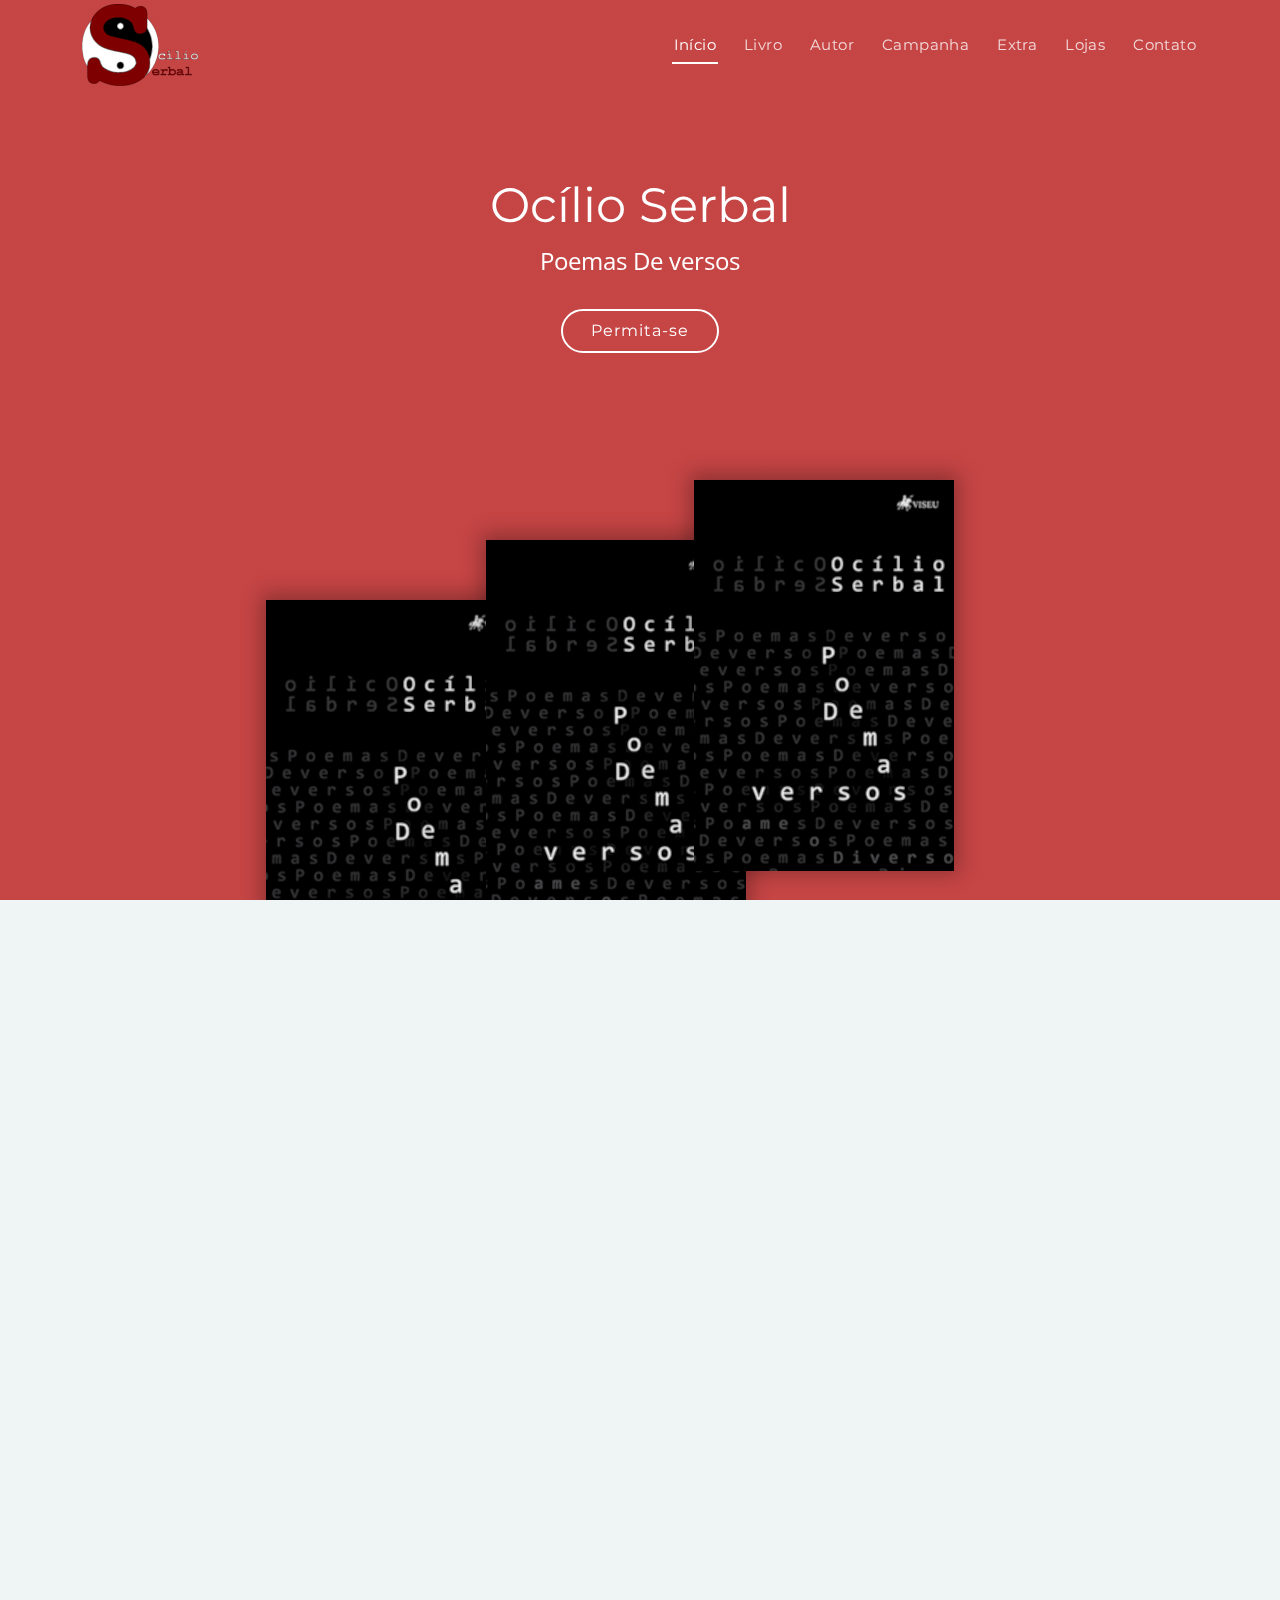
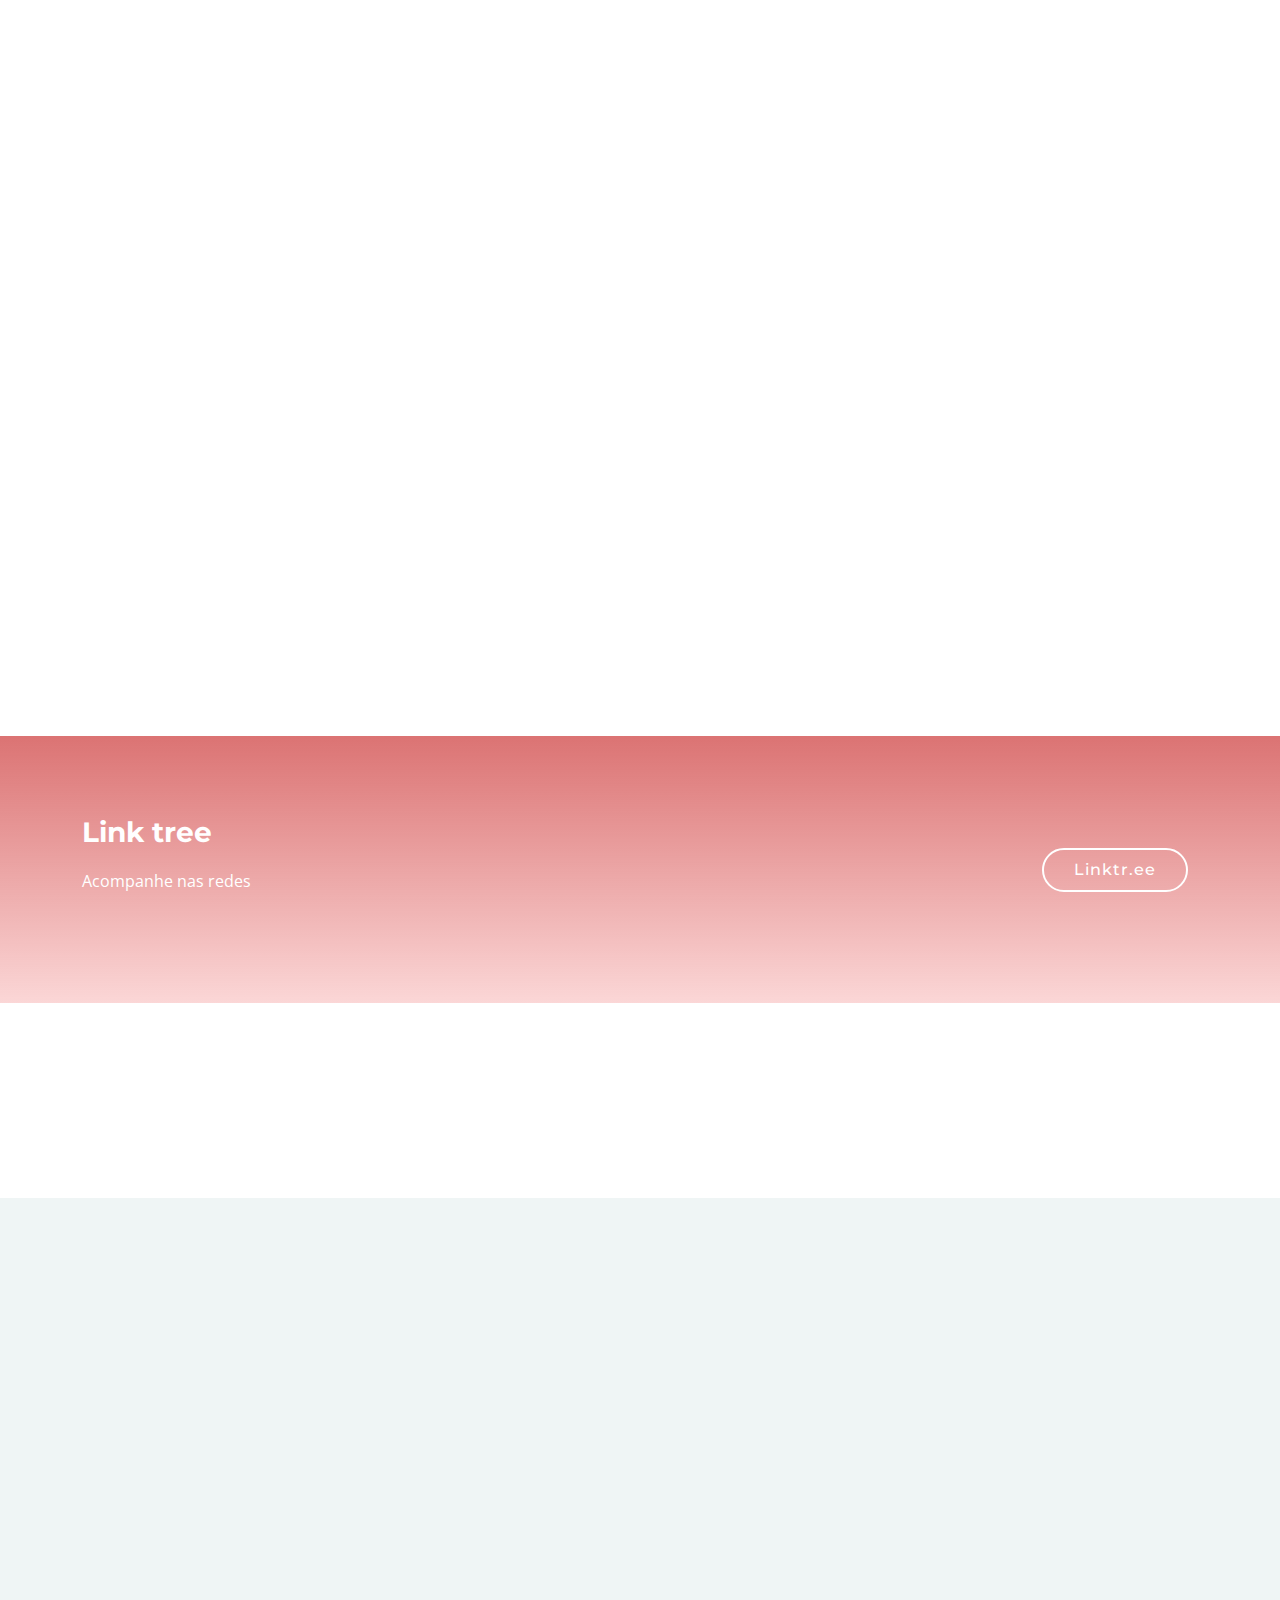
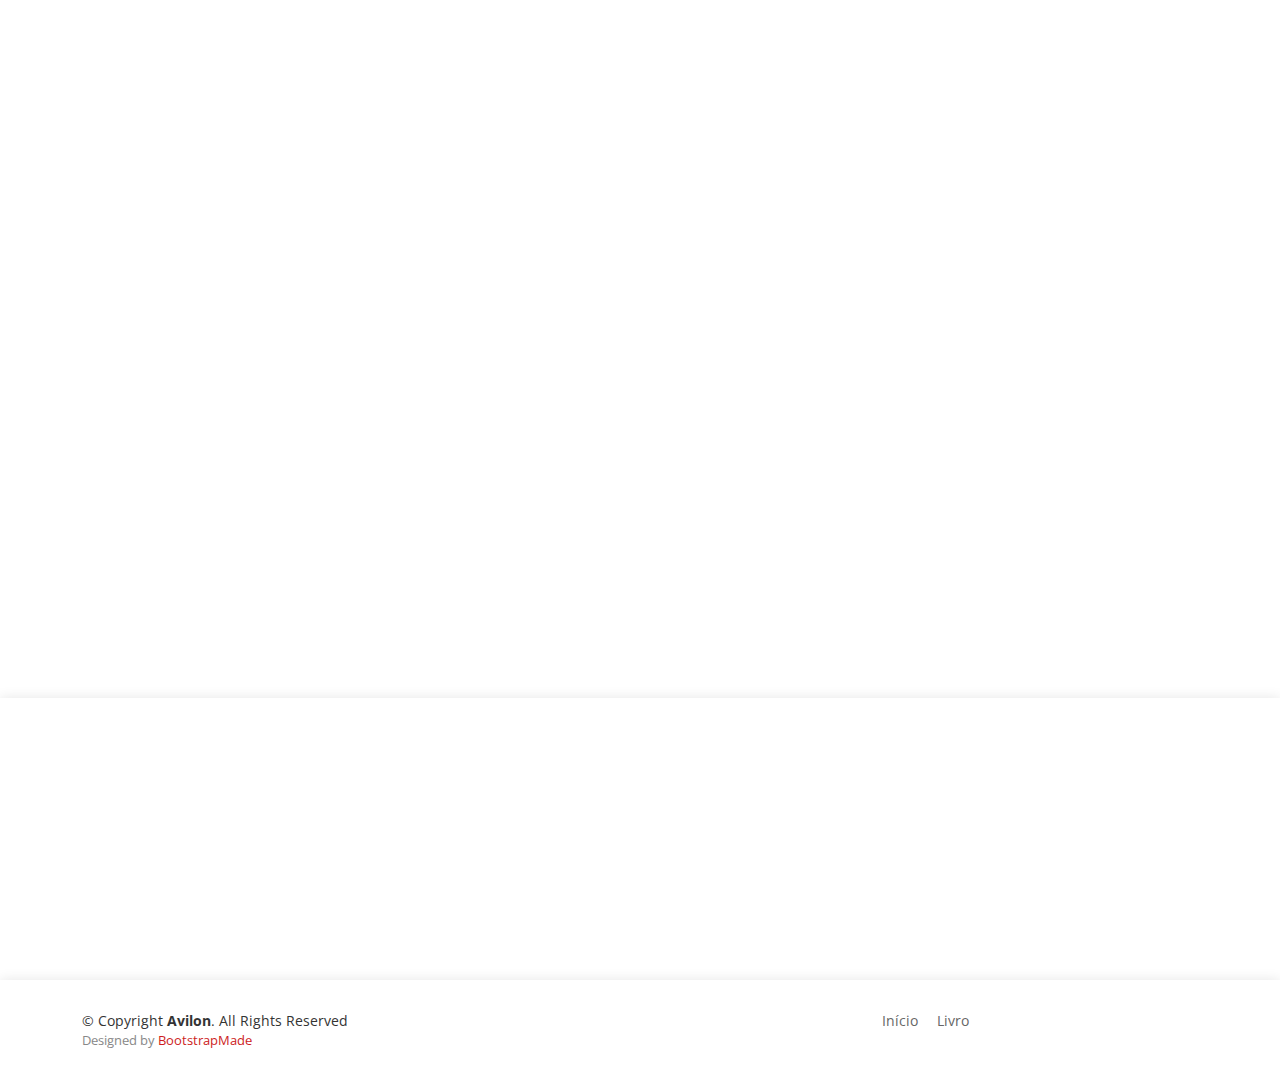
==== index.html @ 7cb8b18a "Update index.html" ====
<!DOCTYPE html>
<html lang="en">

<head>
  <meta charset="utf-8">
  <meta content="width=device-width, initial-scale=1.0" name="viewport">

  <title>Ocilio Serbal</title>
  <meta content="Poemas De versos" name="description">
  <meta content="poemas, poesia, concretismo" name="keywords">

  <!-- Favicons -->
  <link href="assets/img/favicon.png" rel="icon">
  <link href="assets/img/apple-touch-icon.png" rel="apple-touch-icon">

  <!-- Google Fonts -->
  <link href="https://fonts.googleapis.com/css?family=Montserrat:300,400,500,700|Open+Sans:300,300i,400,400i,700,700i" rel="stylesheet">

  <!-- Vendor CSS Files -->
  <link href="assets/vendor/aos/aos.css" rel="stylesheet">
  <link href="assets/vendor/bootstrap/css/bootstrap.min.css" rel="stylesheet">
  <link href="assets/vendor/bootstrap-icons/bootstrap-icons.css" rel="stylesheet">
  <link href="assets/vendor/glightbox/css/glightbox.min.css" rel="stylesheet">

  <!-- Template Main CSS File -->
  <link href="assets/css/style.css" rel="stylesheet">

  <!-- =======================================================
  * Template Name: Avilon - v4.8.1
  * Template URL: https://bootstrapmade.com/avilon-bootstrap-landing-page-template/
  * Author: BootstrapMade.com
  * License: https://bootstrapmade.com/license/
  ======================================================== -->
</head>

<body>

  <!-- ======= Header ======= -->
  <header id="header" class="fixed-top d-flex align-items-center header-transparent">
    <div class="container d-flex justify-content-between align-items-center">

      <div id="logo">
        <!-- <h1><a href="index.html">Ocilio Serbal</a></h1> -->
        <!-- Uncomment below if you prefer to use an image logo -->
        <a href="index.html"><img src="assets/img/logo.png" alt="logo"></a>
      </div>

      <nav id="navbar" class="navbar">
        <ul>
          <li><a class="nav-link scrollto active" href="#hero">Início</a></li>
          <li><a class="nav-link scrollto" href="#about">Livro</a></li>
          <li><a class="nav-link scrollto" href="#features">Autor</a></li>
          <li><a class="nav-link scrollto" href="#pricing">Campanha</a></li>
          <li><a class="nav-link scrollto" href="#team">Extra</a></li>
          <li><a class="nav-link scrollto" href="#gallery">Lojas</a></li>
          <li><a class="nav-link scrollto" href="#contact">Contato</a></li>
        </ul>
        <i class="bi bi-list mobile-nav-toggle"></i>
      </nav><!-- .navbar -->
    </div>
  </header><!-- End Header -->

  <!-- ======= Hero Section ======= -->
  <section id="hero">

    <div class="hero-text" data-aos="zoom-out">
      <h2>Ocílio Serbal</h2>
      <p>Poemas De versos</p>
      <a href="#about" class="btn-get-started scrollto">Permita-se</a>
    </div>

    <div class="product-screens">

      <div class="product-screen-1" data-aos="fade-up" data-aos-delay="400">
        <img src="assets/img/product-screen-1.png" alt="">
      </div>

      <div class="product-screen-2" data-aos="fade-up" data-aos-delay="200">
        <img src="assets/img/product-screen-2.png" alt="">
      </div>

      <div class="product-screen-3" data-aos="fade-up">
        <img src="assets/img/product-screen-3.png" alt="">
      </div>

    </div>

  </section><!-- End Hero Section -->

  <main id="main">

    <!-- ======= About Section ======= -->
    <section id="about" class="section-bg">
      <div class="container-fluid" data-aos="fade-up">
        <div class="section-header">
          <h3 class="section-title">Livro</h3>
          <span class="section-divider"></span>
          <p class="section-description">
            Lançamento:<br>
            Poemas De versos
          </p>
        </div>

        <div class="row">
          <div class="col-lg-6 about-img" data-aos="fade-right" dat-aos-delay="100">
            <img src="assets/img/about-img.jpg" alt="">
          </div>

          <div class="col-lg-6 content" data-aos="fade-left" dat-aos-delay="100">
            <h2>O rio corre. Eu? Rio...</h2>
            <h3>Poemas De versos é uma alquimia lexical na mais pura essência, com uma estrutura poética inspirada no concretismo.</h3>
            <p>
              Permita-se decifrar os 57 poemas divididos nos três eixos:
            </p>

            <ul>
              <li><i class="bi bi-check-circle"></i> Sentimentos</li>
              <li><i class="bi bi-check-circle"></i> Política</li>
              <li><i class="bi bi-check-circle"></i> Outros</li>
            </ul>
			<p>
			Compre com o autor <a href="https://api.whatsapp.com/send?phone=5551995680971" target="_blank"><img src="assets/img/wa.png" alt="WhatsApp" width="25px" height="25px"></img></a>, ou acesse as <a href="#lojas" class="btn-store scrollto">Lojas</a>
			</p>
		 </div>
        </div>

      </div>
    </section><!-- End About Section -->
	
	<!-- ======= Poems Section ======= -->
    <section id="gallery">
      <div class="container-fluid" data-aos="fade-up">
        <div class="section-header">
          <h3 class="section-title">Poemas</h3>
          <span class="section-divider"></span>
          <p class="section-description">Alguns poemas com imagens</p>
        </div>

        <div class="row g-0">

          <div class="col-lg-4 col-md-6">
            <div class="gallery-item">
              <a class="gallery-lightbox">
                <img src="assets/img/poems/escravidinha.png" alt="">
              </a>
            </div>
          </div>

          <div class="col-lg-4 col-md-6">
            <div class="gallery-item">
              <a class="gallery-lightbox">
                <img src="assets/img/poems/devir.jpg" alt="">
              </a>
            </div>
          </div>

          <div class="col-lg-4 col-md-6">
            <div class="gallery-item">
              <a class="gallery-lightbox">
                <img src="assets/img/poems/passo.jpg" alt="">
              </a>
            </div>
          </div>

          <div class="col-lg-4 col-md-6">
            <div class="gallery-item">
              <a class="gallery-lightbox">
                <img src="assets/img/poems/letrando.png" alt="">
              </a>
            </div>
          </div>

          <div class="col-lg-4 col-md-6">
            <div class="gallery-item">
              <a class="gallery-lightbox">
                <img src="assets/img/poems/alvo.jpg" alt="">
              </a>
            </div>
          </div>

          <div class="col-lg-4 col-md-6">
            <div class="gallery-item">
              <a class="gallery-lightbox">
                <img src="assets/img/poems/sagredo.png" alt="">
              </a>
            </div>
          </div>

        </div>

      </div>
    </section><!-- End Poems Section -->

    <!-- ======= Featuress Section ======= -->
    <section id="features">
      <div class="container" data-aos="fade-up">

        <div class="row">

          <div class="col-lg-8 offset-lg-4">
            <div class="section-header">
              <h3 class="section-title">Autor</h3>
              <span class="section-divider"></span>
            </div>
          </div>

          <div class="col-lg-4 col-md-5 features-img">
            <img src="assets/img/product-features.png" alt="" data-aos="fade-right">
          </div>

          <div class="col-lg-8 col-md-7 ">

            <div class="row">

              <div class="col-lg-6 col-md-6 box" data-aos="fade-up">
                <div class="icon"><i class="bi bi-briefcase"></i></div>
                <h4 class="title"><a href="">Lico</a></h4>
                <p class="description">Lico Labres optou por usar um pseudônimo quando começou a escrever: Ocílio Serbal.</p>
              </div>
              <div class="col-lg-6 col-md-6 box" data-aos="fade-up">
                <div class="icon"><i class="bi bi-card-checklist"></i></div>
                <h4 class="title"><a href="">ociL</a></h4>
                <p class="description">O pseudônimo nada mais é do que seu nome ao contrário (com um "oi" a mais :)</p>
              </div>
              <div class="col-lg-6 col-md-6 box" data-aos="fade-up" dat-aos-delay="100">
                <div class="icon"><i class="bi bi-binoculars"></i></div>
                <h4 class="title"><a href="">ociLico</a></h4>
                <p class="description">A ideia era desvincular sua vida pessoal do perfil artístico, mas né...</p>
              </div>
              <div class="col-lg-6 col-md-6 box" data-aos="fade-up" data-aos-delay="100">
                <div class="icon"><i class="bi bi-brightness-high"></i></div>
                <h4 class="title"><a href="">Ocílio</a></h4>
                <p class="description">Hoje, o autor trabalha e promove ações em diversos frontes. Se quiser saber mais, procure-o nas redes.</p>
              </div>
            </div>

          </div>

        </div>

      </div>

    </section><!-- End Featuress Section -->

    <!-- ======= Advanced Featuress Section ======= -->
    <section id="advanced-features">

      <div class="features-row section-bg" data-aos="fade-up">
        <div class="container">
          <div class="row">
            <div class="col-12">
              <img class="advanced-feature-img-right wow fadeInRight" src="assets/img/advanced-feature-1.png" alt="">
              <div>
                 <a href="https://www.instagram.com/ocilioserbal">@ocilioserbal</a> - Montagens de poemas com imagens no Instagram. Tem também alguns poemas compilados em um vídeo no <a href="https://www.youtube.com/watch?v=dt7o7jgyDfw">YouTube</a>.
              </div>
            </div>
          </div>
        </div>
      </div>

      <div class="features-row" data-aos="fade-up">
        <div class="container">
          <div class="row">
            <div class="col-12">
              <img class="advanced-feature-img-left" src="assets/img/advanced-feature-2.png" alt="">
              <div>
                <a href="https://www.instagram.com/magolicomtg">@magolicomtg</a> - Mago Lico é um instagram de mágica!
              </div>
            </div>
          </div>
        </div>
      </div>

      <div class="features-row section-bg" data-aos="fade-up">
        <div class="container">
          <div class="row">
            <div class="col-12">
              <img class="advanced-feature-img-right wow fadeInRight" src="assets/img/advanced-feature-3.png" alt="">
              <div>
				<a href="https://www.instagram.com/sanasonsbr">@sanasonsbr</a> - Sanar é curar. Sons é a música. Sanasons é a cura pela música: mensagens do reggae traduzidas. Também no <a href="https://www.youtube.com/channel/UCUVrkkGSuq870x9-BwYE87w">YouTube</a>
              </div>
            </div>
          </div>
        </div>
      </div>
    </section><!-- End Advanced Featuress Section -->

    <!-- ======= Call To Action Section ======= -->
    <section id="call-to-action">
      <div class="container">
        <div class="row">
          <div class="col-lg-9 text-center text-lg-start">
            <h3 class="cta-title">Link tree</h3>
            <p class="cta-text"> Acompanhe nas redes</p>
          </div>
          <div class="col-lg-3 cta-btn-container text-center">
            <a class="cta-btn align-middle" href="https://linktr.ee/licolabres">Linktr.ee</a>
          </div>
        </div>

      </div>
    </section><!-- End Call To Action Section -->

    <!-- ======= More Features Section ======= 
    <section id="more-features" class="section-bg">
      <div class="container" data-aos="fade-up">

        <div class="section-header">
          <h3 class="section-title">More Features</h3>
          <span class="section-divider"></span>
          <p class="section-description">Sed ut perspiciatis unde omnis iste natus error sit voluptatem accusantium doloremque</p>
        </div>

        <div class="row gy-4">

          <div class="col-lg-6">
            <div class="box">
              <div class="icon"><i class="bi bi-briefcase"></i></div>
              <h4 class="title"><a href="">Lorem Ipsum</a></h4>
              <p class="description">Voluptatum deleniti atque corrupti quos dolores et quas molestias excepturi sint occaecati cupiditate non provident etiro rabeta lingo.</p>
            </div>
          </div>

          <div class="col-lg-6">
            <div class="box">
              <div class="icon"><i class="bi bi-card-checklist"></i></div>
              <h4 class="title"><a href="">Dolor Sitema</a></h4>
              <p class="description">Minim veniam, quis nostrud exercitation ullamco laboris nisi ut aliquip ex ea commodo consequat tarad limino ata nodera clas.</p>
            </div>
          </div>

          <div class="col-lg-6">
            <div class="box">
              <div class="icon"><i class="bi bi-bar-chart"></i></div>
              <h4 class="title"><a href="">Sed ut perspiciatis</a></h4>
              <p class="description">Duis aute irure dolor in reprehenderit in voluptate velit esse cillum dolore eu fugiat nulla pariatur trinige zareta lobur trade.</p>
            </div>
          </div>

          <div class="col-lg-6">
            <div class="box">
              <div class="icon"><i class="bi bi-binoculars"></i></div>
              <h4 class="title"><a href="">Magni Dolores</a></h4>
              <p class="description">Excepteur sint occaecat cupidatat non proident, sunt in culpa qui officia deserunt mollit anim id est laborum rideta zanox satirente madera</p>
            </div>
          </div>

        </div>
      </div>
    </section>End More Features Section -->

    <!-- ======= Clients Section ======= -->
    <section id="clients">
      <div class="container" data-aos="fade-up">

        <div class="row justify-content-center">

          <div class="col-3">
            <a href="https://www.linkedin.com/in/luishenriquelabres/"><img src="assets/img/clients/client-1.png" alt=""></a>
          </div>

          <div class="col-3">
            <a href="https://github.com/ocilio-serbal"><img src="assets/img/clients/client-2.png" alt=""></a>
          </div>

          <div class="col-3">
            <a href="https://www.patreon.com/magolico"><img src="assets/img/clients/client-3.png" alt=""></a>
          </div>

          <div class="col-3">
            <a href="https://open.spotify.com/playlist/4fjSCSpQHNddwaovqnKu3K?si=90a2426cd19841d9"><img src="assets/img/clients/client-4.png" alt=""></a>
          </div>

        </div>
      </div>
    </section><!-- End Clients Section -->

    <!-- ======= Pricing Section ======= -->
    <section id="pricing" class="section-bg">
      <div class="container" data-aos="fade-up">

        <div class="section-header">
          <h3 class="section-title">Campanha</h3>
          <span class="section-divider"></span>
          <p class="section-description">Campanha de financiamento coletivo em construção.</p>
        </div>

        <!-- <div class="row">

          <div class="col-lg-4 col-md-6">
            <div class="box">
              <h3>Free</h3>
              <h4><sup>$</sup>0<span> month</span></h4>
              <ul>
                <li><i class="bi bi-check-circle"></i> Quam adipiscing vitae proin</li>
                <li><i class="bi bi-check-circle"></i> Nec feugiat nisl pretium</li>
                <li><i class="bi bi-check-circle"></i> Nulla at volutpat diam uteera</li>
                <li><i class="bi bi-check-circle"></i> Pharetra massa massa ultricies</li>
                <li><i class="bi bi-check-circle"></i> Massa ultricies mi quis hendrerit</li>
              </ul>
              <a href="#" class="get-started-btn">Get Started</a>
            </div>
          </div>

          <div class="col-lg-4 col-md-6">
            <div class="box featured">
              <h3>Business</h3>
              <h4><sup>$</sup>29<span> month</span></h4>
              <ul>
                <li><i class="bi bi-check-circle"></i> Quam adipiscing vitae proin</li>
                <li><i class="bi bi-check-circle"></i> Nec feugiat nisl pretium</li>
                <li><i class="bi bi-check-circle"></i> Nulla at volutpat diam uteera</li>
                <li><i class="bi bi-check-circle"></i> Pharetra massa massa ultricies</li>
                <li><i class="bi bi-check-circle"></i> Massa ultricies mi quis hendrerit</li>
              </ul>
              <a href="#" class="get-started-btn">Get Started</a>
            </div>
          </div>

          <div class="col-lg-4 col-md-6">
            <div class="box">
              <h3>Developer</h3>
              <h4><sup>$</sup>49<span> month</span></h4>
              <ul>
                <li><i class="bi bi-check-circle"></i> Quam adipiscing vitae proin</li>
                <li><i class="bi bi-check-circle"></i> Nec feugiat nisl pretium</li>
                <li><i class="bi bi-check-circle"></i> Nulla at volutpat diam uteera</li>
                <li><i class="bi bi-check-circle"></i> Pharetra massa massa ultricies</li>
                <li><i class="bi bi-check-circle"></i> Massa ultricies mi quis hendrerit</li>
              </ul>
              <a href="#" class="get-started-btn">Get Started</a>
            </div>
          </div>

        </div> -->
      </div>
    </section>

    <!-- ======= Frequently Asked Questions Section =======
    <section id="faq">
      <div class="container">

        <div class="section-header">
          <h3 class="section-title">Frequently Asked Questions</h3>
          <span class="section-divider"></span>
          <p class="section-description">Sed ut perspiciatis unde omnis iste natus error sit voluptatem accusantium doloremque</p>
        </div>

        <ul class="faq-list">

          <li>
            <div data-bs-toggle="collapse" class="collapsed question" href="#faq1">Non consectetur a erat nam at lectus urna duis? <i class="bi bi-chevron-down icon-show"></i><i class="bi bi-chevron-up icon-close"></i></div>
            <div id="faq1" class="collapse" data-bs-parent=".faq-list">
              <p>
                Feugiat pretium nibh ipsum consequat. Tempus iaculis urna id volutpat lacus laoreet non curabitur gravida. Venenatis lectus magna fringilla urna porttitor rhoncus dolor purus non.
              </p>
            </div>
          </li>

          <li>
            <div data-bs-toggle="collapse" href="#faq2" class="collapsed question">Feugiat scelerisque varius morbi enim nunc faucibus a pellentesque? <i class="bi bi-chevron-down icon-show"></i><i class="bi bi-chevron-up icon-close"></i></div>
            <div id="faq2" class="collapse" data-bs-parent=".faq-list">
              <p>
                Dolor sit amet consectetur adipiscing elit pellentesque habitant morbi. Id interdum velit laoreet id donec ultrices. Fringilla phasellus faucibus scelerisque eleifend donec pretium. Est pellentesque elit ullamcorper dignissim. Mauris ultrices eros in cursus turpis massa tincidunt dui.
              </p>
            </div>
          </li>

          <li>
            <div data-bs-toggle="collapse" href="#faq3" class="collapsed question">Dolor sit amet consectetur adipiscing elit pellentesque habitant morbi? <i class="bi bi-chevron-down icon-show"></i><i class="bi bi-chevron-up icon-close"></i></div>
            <div id="faq3" class="collapse" data-bs-parent=".faq-list">
              <p>
                Eleifend mi in nulla posuere sollicitudin aliquam ultrices sagittis orci. Faucibus pulvinar elementum integer enim. Sem nulla pharetra diam sit amet nisl suscipit. Rutrum tellus pellentesque eu tincidunt. Lectus urna duis convallis convallis tellus. Urna molestie at elementum eu facilisis sed odio morbi quis
              </p>
            </div>
          </li>

          <li>
            <div data-bs-toggle="collapse" href="#faq4" class="collapsed question">Ac odio tempor orci dapibus. Aliquam eleifend mi in nulla? <i class="bi bi-chevron-down icon-show"></i><i class="bi bi-chevron-up icon-close"></i></div>
            <div id="faq4" class="collapse" data-bs-parent=".faq-list">
              <p>
                Dolor sit amet consectetur adipiscing elit pellentesque habitant morbi. Id interdum velit laoreet id donec ultrices. Fringilla phasellus faucibus scelerisque eleifend donec pretium. Est pellentesque elit ullamcorper dignissim. Mauris ultrices eros in cursus turpis massa tincidunt dui.
              </p>
            </div>
          </li>

          <li>
            <div data-bs-toggle="collapse" href="#faq5" class="collapsed question">Tempus quam pellentesque nec nam aliquam sem et tortor consequat? <i class="bi bi-chevron-down icon-show"></i><i class="bi bi-chevron-up icon-close"></i></div>
            <div id="faq5" class="collapse" data-bs-parent=".faq-list">
              <p>
                Molestie a iaculis at erat pellentesque adipiscing commodo. Dignissim suspendisse in est ante in. Nunc vel risus commodo viverra maecenas accumsan. Sit amet nisl suscipit adipiscing bibendum est. Purus gravida quis blandit turpis cursus in
              </p>
            </div>
          </li>

          <li>
            <div data-bs-toggle="collapse" href="#faq6" class="collapsed question">Tortor vitae purus faucibus ornare. Varius vel pharetra vel turpis nunc eget lorem dolor? <i class="bi bi-chevron-down icon-show"></i><i class="bi bi-chevron-up icon-close"></i></div>
            <div id="faq6" class="collapse" data-bs-parent=".faq-list">
              <p>
                Laoreet sit amet cursus sit amet dictum sit amet justo. Mauris vitae ultricies leo integer malesuada nunc vel. Tincidunt eget nullam non nisi est sit amet. Turpis nunc eget lorem dolor sed. Ut venenatis tellus in metus vulputate eu scelerisque. Pellentesque diam volutpat commodo sed egestas egestas fringilla phasellus faucibus. Nibh tellus molestie nunc non blandit massa enim nec.
              </p>
            </div>
          </li>

        </ul>

      </div>
    </section>End Frequently Asked Questions Section -->

    <!-- ======= Team Section ======= -->
    <section id="team" class="section-bg">
	  <div class="row section-bg" data-aos="fade-up">
        <div class="container">
          <div class="row">
            <div class="col-9">
              <div class="flexbox-container div-vid">
				<iframe width="560" height="315" src="https://www.youtube.com/embed/dt7o7jgyDfw" title="YouTube video player" frameborder="0" allow="accelerometer; autoplay; clipboard-write; encrypted-media; gyroscope; picture-in-picture" allowfullscreen></iframe>
			<div class="col-3">
				<p>Um poema multimídia.</p>
			    </div>
				</div>
			  </div>
			 </div>
            </div>
          </div>
		  
      <div class="row section-bg" data-aos="fade-up">
        <div class="container">
          <div class="row">
            <div class="col-9">
              <div class="flexbox-container div-vid">
				<iframe width="560" height="315" src="https://www.youtube.com/embed/MxlsHHqSb9g" title="YouTube video player" frameborder="0" allow="accelerometer; autoplay; clipboard-write; encrypted-media; gyroscope; picture-in-picture" allowfullscreen></iframe>
			<div class="col-3">
				<p>Entrevista sobre tradução de jogos no canal AmandaON.</p>
			    </div>
				</div>
			  </div>
			 </div>
            </div>
          </div>  
	  
	  <div class="row section-bg" data-aos="fade-up">
        <div class="container">
          <div class="row">
            <div class="col-9">
              <div class="flexbox-container div-vid">
                 <iframe width="560" height="315" src="https://www.youtube.com/embed/Blk-NT5ufQE" title="YouTube video player" frameborder="0" allow="accelerometer; autoplay; clipboard-write; encrypted-media; gyroscope; picture-in-picture" allowfullscreen></iframe>
			<div class="col-3">
				 <p>Conversa sobre Dread Talk no programa Altas Vibrações do canal União Reggae Gaúcho.</p>
				 </div>
				 </div>
			  </div>
            </div>
          </div>

	  
	  <div class="row section-bg" data-aos="fade-up">
        <div class="container">
          <div class="row">
             <div class="col-12 div-extra">
                 <p>Que tal ler uma <a href="assets/docs/cronica.pdf" target="_blank" rel="noopener noreferrer">crônica</a> do autor?</p>
              </div>
            </div>
          </div>
        </div>
	  
	  <div class="row section-bg" data-aos="fade-up">
        <div class="container">
          <div class="row">
            <div class="col-12 div-extra">
              <div>
                 <p>Ou um artigo sobre tradução cultural: <a href="assets/docs/farofa.pdf" target="_blank" rel="noopener noreferrer">Farofa Idiomática e o Desafio da Tradução</a>.</p>
              </div>
            </div>
          </div>
        </div>
      </div>
	  
	  <div class="row section-bg" data-aos="fade-up">
        <div class="container">
          <div class="row">
            <div class="col-12 div-extra">
              <div>
                 <p>Aqui tem um registro da <a href="assets/docs/P9260339.AVI" target="_blank" rel="noopener noreferrer">primeira apresentação</a> dele em congresso, em 2013, na UFSC.</p>
              </div>
            </div>
          </div>
        </div>
      </div>	  
	  
	  <div class="row section-bg" data-aos="fade-up">
        <div class="container">
          <div class="row">
            <div class="col-12 div-extra">
              <div>
                 <p>A discussão passou pela USP: <a href="assets/docs/neologismo.pdf" target="_blank" rel="noopener noreferrer">Traduzindo neologismos ideológicos</a>.</p>
              </div>
            </div>
          </div>
        </div>
      </div>	  
	  
	  <div class="row section-bg" data-aos="fade-up">
        <div class="container">
          <div class="row">
            <div class="col-12 div-extra">
              <div>
                 <p>E seguiu pela UEPG: <a href="assets/docs/rastafari.pdf" target="_blank" rel="noopener noreferrer">Resistência linguística no rastafári</a>.</p>
              </div>
            </div>
          </div>
        </div>
      </div>	  
	  
    </section><!-- End Team Section -->

    <!-- ======= Lojas Section ======= -->
    <section id="lojas">
      <div class="container-fluid" data-aos="fade-up">
        <div class="section-header">
          <h3 class="section-title">Lojas</h3>
          <span class="section-divider"></span>
          <p class="section-description" style="font-size:36px;">Escolha por onde comprar</p>
		</div>

        <div class="row g-0">

          <div class="col-lg-4 col-md-6">
            <div class="gallery-item">
              <a target="_blank" rel="noopener noreferrer" href="https://www.amazon.com.br/s?k=9786525430072&i=digital-text" class="gallery-lightbox">
                <img src="assets/img/gallery/gallery-1.jpg" alt="">
              </a>
            </div>
          </div>

          <div class="col-lg-4 col-md-6">
            <div class="gallery-item">
              <a target="_blank" rel="noopener noreferrer" href="https://www.americanas.com.br/produto/6566386029" class="gallery-lightbox">
                <img src="assets/img/gallery/gallery-2.jpg" alt="">
              </a>
            </div>
          </div>

          <div class="col-lg-4 col-md-6">
            <div class="gallery-item">
              <a target="_blank" rel="noopener noreferrer" href="https://www.magazineluiza.com.br/poemas-de-versos/p/jk23cbdh2e/li/otli/" class="gallery-lightbox">
                <img src="assets/img/gallery/gallery-3.jpg" alt="">
              </a>
            </div>
          </div>

          <div class="col-lg-4 col-md-6">
            <div class="gallery-item">
              <a target="_blank" rel="noopener noreferrer" href="https://www.shoptime.com.br/produto/6566386029" class="gallery-lightbox">
                <img src="assets/img/gallery/gallery-4.jpg" alt="">
              </a>
            </div>
          </div>

          <div class="col-lg-4 col-md-6">
            <div class="gallery-item">
              <a target="_blank" rel="noopener noreferrer" href="https://www.submarino.com.br/produto/6566386029" class="gallery-lightbox">
                <img src="assets/img/gallery/gallery-5.jpg" alt="">
              </a>
            </div>
          </div>

          <div class="col-lg-4 col-md-6">
            <div class="gallery-item">
              <a target="_blank" rel="noopener noreferrer" href="https://www.editoraviseu.com.br/poemas-de-versos-prod.html" class="gallery-lightbox">
                <img src="assets/img/gallery/gallery-6.jpg" alt="">
              </a>
            </div>
          </div>

        </div>

      </div>
    </section><!-- End Gallery Section -->

    <!-- ======= Contact Section ======= -->
    <section id="contact">
      <div class="container" data-aos="fade-up">
        <div class="row">

          <div class="col-lg-4 col-md-4">
            <div class="contact-about">
              <h3>Oi, Lico</h3>
              <p>Fique à vontade para entrar em contato.</p>
              <div class="social-links">
                <a href="https://www.facebook.com/lico.labres/" class="facebook"><i class="bi bi-facebook"></i></a>
                <a href="https://www.instagram.com/ocilioserbal/" class="instagram"><i class="bi bi-instagram"></i></a>
                <a href="https://www.instagram.com/magolicomtg/" class="instagram"><i class="bi bi-instagram"></i></a>
                <a href="https://www.linkedin.com/in/luishenriquelabres/" class="linkedin"><i class="bi bi-linkedin"></i></a>
              </div>
            </div>
          </div>

          <div class="col-lg-3 col-md-4">
            <div class="info">

              <div>
                <i class="bi bi-envelope"></i>
                <p>ocilioserbal@gmail.com</p>
				<a href="https://api.whatsapp.com/send?phone=5551995680971" target="_blank"><img src="assets/img/wa.png" alt="WhatsApp" width="25px" height="25px"></img></a>
				<p>WhatsApp</p>
              </div>

            </div>
          </div>

        </div>

      </div>
    </section><!-- End Contact Section -->

  </main><!-- End #main -->

  <!-- ======= Footer ======= -->
  <footer id="footer">
    <div class="container">
      <div class="row">
        <div class="col-lg-6 text-lg-start text-center">
          <div class="copyright">
            &copy; Copyright <strong>Avilon</strong>. All Rights Reserved
          </div>
          <div class="credits">
            <!--
            All the links in the footer should remain intact.
            You can delete the links only if you purchased the pro version.
            Licensing information: https://bootstrapmade.com/license/
            Purchase the pro version with working PHP/AJAX contact form: https://bootstrapmade.com/buy/?theme=Avilon
          -->
            Designed by <a href="https://bootstrapmade.com/">BootstrapMade</a>
          </div>
        </div>
        <div class="col-lg-6">
          <nav class="footer-links text-lg-right text-center pt-2 pt-lg-0">
            <a href="#hero" class="scrollto">Início</a>
            <a href="#about" class="scrollto">Livro</a>
          </nav>
        </div>
      </div>
    </div>
  </footer><!-- End  Footer -->

  <a href="#" class="back-to-top d-flex align-items-center justify-content-center"><i class="bi bi-chevron-up"></i></a>

  <!-- Vendor JS Files -->
  <script src="assets/vendor/aos/aos.js"></script>
  <script src="assets/vendor/bootstrap/js/bootstrap.bundle.min.js"></script>
  <script src="assets/vendor/glightbox/js/glightbox.min.js"></script>
  <script src="assets/vendor/php-email-form/validate.js"></script>

  <!-- Template Main JS File -->
  <script src="assets/js/main.js"></script>

</body>

</html>
---- assets/css/style.css ----
/**
* Template Name: Avilon - v4.8.1
* Template URL: https://bootstrapmade.com/avilon-bootstrap-landing-page-template/
* Author: BootstrapMade.com
* License: https://bootstrapmade.com/license/
*/

/*--------------------------------------------------------------
# General
--------------------------------------------------------------*/
body {
  background: #fff;
  color: #666666;
  font-family: "Open Sans", sans-serif;
  overflow-x: hidden;
}

a {
  color: #cd1d1d;
  text-decoration: none;
  transition: 0.5s;
}

a:hover,
a:active,
a:focus {
  color: #cd1d1d;
  outline: none;
  text-decoration: none;
}

p {
  padding: 0;
  margin: 0 0 30px 0;
}

h1,
h2,
h3,
h4,
h5,
h6 {
  font-family: "Montserrat", sans-serif;
  font-weight: 400;
  margin: 0 0 20px 0;
  padding: 0;
}

/*--------------------------------------------------------------
# Back to top button
--------------------------------------------------------------*/
.back-to-top {
  position: fixed;
  background: linear-gradient(45deg, #e40a0a, #cd1d1d);
  color: #fff;
  border-radius: 4px 4px 0 0;
  right: 15px;
  bottom: 0;
  transition: none;
  visibility: hidden;
  opacity: 0;
  width: 64px;
  height: 34px;
}

.back-to-top i {
  line-height: 0;
  font-size: 20px;
}

.back-to-top:focus {
  background: linear-gradient(45deg, #e40a0a, #cd1d1d);
  color: #fff;
  outline: none;
}

.back-to-top:hover {
  background: #e36161;
  color: #fff;
}

.back-to-top.active {
  visibility: visible;
  opacity: 1;
}

/*--------------------------------------------------------------
# Header
--------------------------------------------------------------*/
#header {
  height: 90px;
  transition: all 0.5s;
  z-index: 997;
  background: linear-gradient(45deg, #e11313, #e84141);
}

#header.header-transparent {
  background: transparent;
}

#header.header-scrolled {
  background: linear-gradient(45deg, #e11313, #e84141);
  height: 70px;
  transition: all 0.5s;
}

#header #logo h1 {
  font-size: 36px;
  padding: 0;
  margin: 0;
  display: inline-block;
  font-family: "Montserrat", sans-serif;
  font-weight: 300;
  letter-spacing: 3px;
  text-transform: uppercase;
}

#header #logo h1 a,
#header #logo h1 a:hover {
  color: #fff;
}

@media (max-width: 768px) {
  #header #logo h1 {
    font-size: 28px;
  }

  #header #logo img {
    max-height: 40px;
  }
}

/*--------------------------------------------------------------
# Navigation Menu
--------------------------------------------------------------*/
/**
* Desktop Navigation 
*/
.navbar {
  padding: 0;
}

.navbar ul {
  margin: 0;
  padding: 0;
  display: flex;
  list-style: none;
  align-items: center;
}

.navbar li {
  position: relative;
}

.navbar>ul>li {
  white-space: nowrap;
  padding: 10px 0 10px 24px;
}

.navbar a,
.navbar a:focus {
  display: flex;
  align-items: center;
  justify-content: space-between;
  font-family: "Montserrat", sans-serif;
  color: rgba(255, 255, 255, 0.8);
  font-size: 15px;
  padding: 0 2px;
  white-space: nowrap;
  transition: 0.3s;
  letter-spacing: 0.4px;
  position: relative;
}

.navbar a i,
.navbar a:focus i {
  font-size: 12px;
  line-height: 0;
  margin-left: 5px;
}

.navbar>ul>li>a:before {
  content: "";
  position: absolute;
  width: 100%;
  height: 2px;
  bottom: -8px;
  left: 0;
  background-color: #fff;
  visibility: hidden;
  transform: scaleX(0);
  transition: all 0.3s ease-in-out 0s;
}

.navbar a:hover:before,
.navbar li:hover>a:before,
.navbar .active:before {
  visibility: visible;
  transform: scaleX(1);
}

.navbar a:hover,
.navbar .active,
.navbar .active:focus,
.navbar li:hover>a {
  color: #fff;
}

.navbar .dropdown ul {
  display: block;
  position: absolute;
  left: 24px;
  top: calc(100% + 30px);
  margin: 0;
  padding: 10px 0;
  z-index: 99;
  opacity: 0;
  visibility: hidden;
  background: #fff;
  box-shadow: 0px 0px 30px rgba(127, 137, 161, 0.25);
  transition: 0.3s;
}

.navbar .dropdown ul li {
  min-width: 200px;
}

.navbar .dropdown ul a {
  padding: 10px 20px;
  font-size: 14px;
  text-transform: none;
  color: #333333;
}

.navbar .dropdown ul a i {
  font-size: 12px;
}

.navbar .dropdown ul a:hover,
.navbar .dropdown ul .active:hover,
.navbar .dropdown ul li:hover>a {
  color: #1dc8cd;
}

.navbar .dropdown:hover>ul {
  opacity: 1;
  top: 100%;
  visibility: visible;
}

.navbar .dropdown .dropdown ul {
  top: 0;
  left: calc(100% - 30px);
  visibility: hidden;
}

.navbar .dropdown .dropdown:hover>ul {
  opacity: 1;
  top: 0;
  left: 100%;
  visibility: visible;
}

@media (max-width: 1366px) {
  .navbar .dropdown .dropdown ul {
    left: -90%;
  }

  .navbar .dropdown .dropdown:hover>ul {
    left: -100%;
  }
}

/**
* Mobile Navigation 
*/
.mobile-nav-toggle {
  color: #fff;
  font-size: 28px;
  cursor: pointer;
  display: none;
  line-height: 0;
  transition: 0.5s;
}

@media (max-width: 991px) {
  .mobile-nav-toggle {
    display: block;
  }

  .navbar ul {
    display: none;
  }
}

.navbar-mobile {
  position: fixed;
  overflow: hidden;
  top: 0;
  right: 0;
  left: 0;
  bottom: 0;
  background: rgba(26, 26, 26, 0.9);
  transition: 0.3s;
  z-index: 999;
}

.navbar-mobile .mobile-nav-toggle {
  position: absolute;
  top: 15px;
  right: 15px;
}

.navbar-mobile ul {
  display: block;
  position: absolute;
  top: 55px;
  right: 15px;
  bottom: 15px;
  left: 15px;
  padding: 10px 0;
  background-color: #fff;
  overflow-y: auto;
  transition: 0.3s;
}

.navbar-mobile>ul>li {
  padding: 0;
}

.navbar-mobile a:hover:before,
.navbar-mobile li:hover>a:before,
.navbar-mobile .active:before {
  visibility: hidden;
}

.navbar-mobile a,
.navbar-mobile a:focus {
  padding: 10px 20px;
  font-size: 15px;
  color: #333333;
}

.navbar-mobile a:hover,
.navbar-mobile .active,
.navbar-mobile li:hover>a {
  color: #e36161;
}

.navbar-mobile .getstarted,
.navbar-mobile .getstarted:focus {
  margin: 15px;
}

.navbar-mobile .dropdown ul {
  position: static;
  display: none;
  margin: 10px 20px;
  padding: 10px 0;
  z-index: 99;
  opacity: 1;
  visibility: visible;
  background: #fff;
  box-shadow: 0px 0px 30px rgba(127, 137, 161, 0.25);
}

.navbar-mobile .dropdown ul li {
  min-width: 200px;
}

.navbar-mobile .dropdown ul a {
  padding: 10px 20px;
}

.navbar-mobile .dropdown ul a i {
  font-size: 12px;
}

.navbar-mobile .dropdown ul a:hover,
.navbar-mobile .dropdown ul .active:hover,
.navbar-mobile .dropdown ul li:hover>a {
  color: #e36161;
}

.navbar-mobile .dropdown>.dropdown-active {
  display: block;
}

/*--------------------------------------------------------------
# Hero Section
--------------------------------------------------------------*/
#hero {
  width: 100%;
  height: 100vh;
  background: linear-gradient(45deg, rgba(183, 22, 22, 0.8), rgba(183, 22, 22, 0.8)), url("../img/hero-bg.jpg") center top no-repeat;
  background-size: cover;
  position: relative;
}

@media (min-width: 1025px) {
  #hero {
    background-attachment: fixed;
  }
}

@media (max-height: 640px) {
  #hero {
    height: 120vh;
  }
}

#hero .hero-text {
  position: absolute;
  left: 0;
  top: 60px;
  right: 0;
  height: calc(50% - 60px);
  display: flex;
  align-items: center;
  justify-content: center;
  text-align: center;
  flex-direction: column;
}

#hero h2 {
  margin: 30px 0 10px 0;
  padding: 0 15px;
  font-size: 48px;
  font-weight: 400;
  line-height: 56px;
  color: #fff;
}

@media (max-width: 768px) {
  #hero h2 {
    font-size: 28px;
    line-height: 36px;
  }
}

#hero p {
  color: #fff;
  margin-bottom: 20px;
  padding: 0 15px;
  font-size: 24px;
}

@media (max-width: 768px) {
  #hero p {
    font-size: 18px;
    line-height: 24px;
    margin-bottom: 20px;
  }
}

#hero .btn-get-started {
  font-family: "Montserrat", sans-serif;
  font-weight: 400;
  font-size: 16px;
  letter-spacing: 1px;
  display: inline-block;
  padding: 8px 28px;
  border-radius: 50px;
  transition: 0.5s;
  margin: 10px;
  border: 2px solid #fff;
  color: #fff;
}

#hero .btn-get-started:hover {
  color: #1dc8cd;
  background: #fff;
}

#hero .product-screens {
  position: absolute;
  left: 0;
  right: 0;
  bottom: 0;
  overflow: hidden;
  text-align: center;
  width: 100%;
  height: 50%;
}

#hero .product-screens img {
  box-shadow: 0px -2px 19px 4px rgba(0, 0, 0, 0.29);
}

#hero .product-screens .product-screen-1 {
  position: absolute;
  z-index: 30;
  left: calc(50% + 54px);
  bottom: 0;
  top: 30px;
}

#hero .product-screens .product-screen-2 {
  position: absolute;
  z-index: 20;
  left: calc(50% - 154px);
  bottom: 0;
  top: 90px;
}

#hero .product-screens .product-screen-3 {
  position: absolute;
  z-index: 10;
  left: calc(50% - 374px);
  bottom: 0;
  top: 150px;
}

@media (max-width: 767px) {
  #hero .product-screens .product-screen-1 {
    position: static;
    padding-top: 30px;
  }

  #hero .product-screens .product-screen-2,
  #hero .product-screens .product-screen-3 {
    display: none;
  }
}

/*--------------------------------------------------------------
# Sections
--------------------------------------------------------------*/
section {
  overflow: hidden;
}

/* Sections Header
--------------------------------*/
.section-header .section-title {
  font-size: 32px;
  color: #111;
  text-align: center;
  font-weight: 400;
}

.section-header .section-description {
  text-align: center;
  padding-bottom: 40px;
  color: #777;
  font-style: italic;
}

.section-header .section-divider {
  display: block;
  width: 60px;
  height: 3px;
  background: #1dc8cd;
  background: linear-gradient(0deg, #1dc8cd 0%, #55fabe 100%);
  margin: 0 auto;
  margin-bottom: 20px;
}

/* Section with background
--------------------------------*/
.section-bg {
  background: #eff5f5;
}

/*--------------------------------------------------------------
# Breadcrumbs
--------------------------------------------------------------*/
.breadcrumbs {
  padding: 20px 0;
  min-height: 40px;
  margin-top: 92px;
}

@media (max-width: 992px) {
  .breadcrumbs {
    margin-top: 68px;
  }
}

.breadcrumbs h2 {
  font-size: 24px;
  font-weight: 300;
  margin: 0;
}

@media (max-width: 992px) {
  .breadcrumbs h2 {
    margin: 0 0 10px 0;
  }
}

.breadcrumbs ol {
  display: flex;
  flex-wrap: wrap;
  list-style: none;
  padding: 0;
  margin: 0;
  font-size: 14px;
}

.breadcrumbs ol li+li {
  padding-left: 10px;
}

.breadcrumbs ol li+li::before {
  display: inline-block;
  padding-right: 10px;
  color: #6c757d;
  content: "/";
}

@media (max-width: 768px) {
  .breadcrumbs .d-flex {
    display: block !important;
  }

  .breadcrumbs ol {
    display: block;
  }

  .breadcrumbs ol li {
    display: inline-block;
  }
}

/* About Us Section
--------------------------------*/
#about {
  padding: 60px 0;
  overflow: hidden;
}

#about .about-img {
  height: 510px;
  overflow: hidden;
}

#about .about-img img {
  margin-left: 15px;
  max-width: 100%;
}

@media (max-width: 768px) {
  #about .about-img {
    height: auto;
  }

  #about .about-img img {
    padding-left: 30px;
    padding-bottom: 30px;
  }
}

#about .content .h2 {
  color: #333;
  font-weight: 300;
  font-size: 24px;
}

#about .content h3 {
  color: #777;
  font-weight: 300;
  font-size: 18px;
  line-height: 26px;
  font-style: italic;
}

#about .content p {
  line-height: 26px;
}

#about .content p:last-child {
  margin-bottom: 0;
}

#about .content i {
  font-size: 20px;
  padding-right: 4px;
  color: #1dc8cd;
}

#about .content ul {
  list-style: none;
  padding: 0;
}

#about .content ul li {
  padding-bottom: 10px;
}

@media (min-width: 769px) {
  #about .btn-store-container {
    display: flex;
    align-items: center;
    justify-content: flex-end;
	background: #1dc8cd;
  }
}

#about .btn-store {
  font-family: "Montserrat", sans-serif;
  font-weight: 500;
  font-size: 16px;
  letter-spacing: 1px;
  display: inline-block;
  padding: 8px 30px;
  border-radius: 25px;
  transition: background 0.5s;
  margin: 10px;
  border: 2px solid #1dc8cd;
  color: #1dc8cd;
}

#about .btn-store:hover {
  background: #e11313;
  border: 2px solid #e11313;
}
	

/* Product Featuress Section
--------------------------------*/
#features {
  background: #fff;
  padding: 60px 0 0 0;
  overflow: hidden;
}

#features .features-img {
  text-align: center;
  padding-top: 20px;
}

@media (min-width: 769px) {
  #features .features-img {
    padding-top: 120px;
    margin-top: -200px;
  }
}

#features .features-img img {
  max-width: 100%;
}

#features .box {
  margin-bottom: 15px;
  text-align: center;
}

#features .icon {
  margin-bottom: 10px;
}

#features .icon i {
  color: #666666;
  font-size: 40px;
  transition: 0.5s;
}

#features .icon i:before {
  background: #1dc8cd;
  background: linear-gradient(45deg, #1dc8cd 0%, #55fabe 100%);
  background-clip: border-box;
  -webkit-background-clip: text;
  -webkit-text-fill-color: transparent;
}

#features .title {
  font-weight: 300;
  margin-bottom: 15px;
  font-size: 22px;
}

#features .title a {
  color: #111;
}

#features .description {
  font-size: 14px;
  line-height: 24px;
  margin-bottom: 10px;
}

#features .section-description {
  padding-bottom: 10px;
}

/* Product Advanced Featuress Section
--------------------------------*/
#advanced-features {
  overflow: hidden;
}

#advanced-features .features-row {
  padding: 60px 0 30px 0;
}

#advanced-features h2 {
  font-size: 26px;
  font-weight: 700;
  color: #000;
}

#advanced-features h3 {
  font-size: 16px;
  line-height: 24px;
  font-weight: 400;
  font-style: italic;
  color: #999;
}

#advanced-features p {
  line-height: 24px;
  color: #777;
  margin-bottom: 30px;
}

#advanced-features i {
  color: #666666;
  font-size: 64px;
  transition: 0.5s;
  float: left;
  padding: 0 15px 0px 0;
  line-height: 1;
}

#advanced-features i:before {
  background: #1dc8cd;
  background: linear-gradient(45deg, #1dc8cd 0%, #55fabe 100%);
  background-clip: border-box;
  -webkit-background-clip: text;
  -webkit-text-fill-color: transparent;
}

#advanced-features .advanced-feature-img-right {
  max-width: 100%;
  float: right;
  padding: 0 0 30px 30px;
}

#advanced-features .advanced-feature-img-left {
  max-width: 100%;
  float: left;
  padding: 0 30px 30px 0;
}

@media (max-width: 768px) {

  #advanced-features .advanced-feature-img-right,
  #advanced-features .advanced-feature-img-left {
    max-width: 50%;
  }
}

@media (max-width: 767px) {

  #advanced-features .advanced-feature-img-right,
  #advanced-features .advanced-feature-img-left {
    max-width: 100%;
    float: none;
    padding: 0 0 30px 0;
  }
}

/* Call To Action Section
--------------------------------*/
#call-to-action {
  overflow: hidden;
  background: linear-gradient(rgba(200, 40, 40, 0.65), rgba(235, 53, 53, 0.2)), url(../img/call-to-action-bg.jpg) fixed center center;
  background-size: cover;
  padding: 80px 0;
}

#call-to-action .cta-title {
  color: #fff;
  font-size: 28px;
  font-weight: 700;
}

#call-to-action .cta-text {
  color: #fff;
}

@media (min-width: 769px) {
  #call-to-action .cta-btn-container {
    display: flex;
    align-items: center;
    justify-content: flex-end;
  }
}

#call-to-action .cta-btn {
  font-family: "Montserrat", sans-serif;
  font-weight: 500;
  font-size: 16px;
  letter-spacing: 1px;
  display: inline-block;
  padding: 8px 30px;
  border-radius: 25px;
  transition: background 0.5s;
  margin: 10px;
  border: 2px solid #fff;
  color: #fff;
}

#call-to-action .cta-btn:hover {
  background: #1dc8cd;
  border: 2px solid #1dc8cd;
}

/* More Features Section
--------------------------------*/
#more-features {
  padding: 60px 0 60px 0;
  overflow: hidden;
}

#more-features .box {
  padding: 40px;
  margin-bottom: 30px;
  box-shadow: 0px 0px 30px rgba(73, 78, 92, 0.15);
  background: #fff;
  transition: 0.4s;
  height: 100%;
}

#more-features .icon {
  float: left;
}

#more-features .icon i {
  color: #666666;
  font-size: 80px;
  transition: 0.5s;
  line-height: 0;
}

#more-features .icon i:before {
  background: #1dc8cd;
  background: linear-gradient(45deg, #1dc8cd 0%, #55fabe 100%);
  background-clip: border-box;
  -webkit-background-clip: text;
  -webkit-text-fill-color: transparent;
}

#more-features h4 {
  margin-left: 100px;
  font-weight: 700;
  margin-bottom: 15px;
  font-size: 18px;
}

#more-features h4 a {
  color: #111;
}

#more-features p {
  font-size: 14px;
  margin-left: 100px;
  margin-bottom: 0;
  line-height: 24px;
}

@media (max-width: 767px) {
  #more-features .box {
    margin-bottom: 20px;
  }

  #more-features .icon {
    float: none;
    text-align: center;
    padding-bottom: 15px;
  }

  #more-features h4,
  #more-features p {
    margin-left: 0;
    text-align: center;
  }
}

/* Clients Section
--------------------------------*/
#clients {
  padding: 30px 0;
  background: #fff;
  overflow: hidden;
}

#clients img {
  max-width: 40%;
  opacity: 0.5;
  transition: 0.3s;
  padding: 15px 0;
}

#clients img:hover {
  opacity: 1;
}

/* Pricing Section
--------------------------------*/
#pricing {
  padding: 60px 0 60px 0;
  overflow: hidden;
}

#pricing .box {
  padding: 40px;
  margin-bottom: 30px;
  box-shadow: 0px 0px 30px rgba(73, 78, 92, 0.15);
  background: #fff;
  text-align: center;
}

#pricing h3 {
  font-weight: 400;
  margin-bottom: 15px;
  font-size: 28px;
}

#pricing h4 {
  font-size: 46px;
  color: #1dc8cd;
  font-weight: 300;
}

#pricing h4 sup {
  font-size: 20px;
  top: -20px;
}

#pricing h4 span {
  color: #bababa;
  font-size: 20px;
}

#pricing ul {
  padding: 0;
  list-style: none;
  color: #999;
  text-align: left;
  line-height: 20px;
}

#pricing ul li {
  padding-bottom: 12px;
}

#pricing ul i {
  color: #1dc8cd;
  font-size: 18px;
  padding-right: 4px;
}

#pricing .get-started-btn {
  background: #515e61;
  display: inline-block;
  padding: 6px 30px;
  border-radius: 20px;
  color: #fff;
  transition: none;
  font-size: 14px;
  font-weight: 400;
  font-family: "Montserrat", sans-serif;
}

#pricing .featured {
  border: 2px solid #1dc8cd;
}

#pricing .featured .get-started-btn {
  background: linear-gradient(45deg, #1de099, #1dc8cd);
}

/* Frequently Asked Questions Section
--------------------------------*/
#faq {
  padding: 60px 0;
  overflow: hidden;
}

#faq .faq-list {
  padding: 0;
  list-style: none;
}

#faq .faq-list li {
  border-bottom: 1px solid #f0f0f0;
  margin-bottom: 20px;
  padding-bottom: 20px;
}

#faq .faq-list .question {
  display: block;
  position: relative;
  font-family: #1dc8cd;
  font-size: 18px;
  line-height: 24px;
  font-weight: 400;
  padding-left: 25px;
  cursor: pointer;
  color: #179ca0;
  transition: 0.3s;
}

#faq .faq-list i {
  font-size: 16px;
  position: absolute;
  left: 0;
  top: -2px;
}

#faq .faq-list p {
  margin-bottom: 0;
  padding: 10px 0 0 25px;
}

#faq .faq-list .icon-show {
  display: none;
}

#faq .faq-list .collapsed {
  color: black;
}

#faq .faq-list .collapsed:hover {
  color: #1dc8cd;
}

#faq .faq-list .collapsed .icon-show {
  display: inline-block;
  transition: 0.6s;
}

#faq .faq-list .collapsed .icon-close {
  display: none;
  transition: 0.6s;
}

/* Our Team Section
--------------------------------*/
#team {
  padding: 60px 0;
  overflow: hidden;
}

#team .member {
  text-align: center;
  margin-bottom: 20px;
}

#team .member .pic {
  margin-bottom: 15px;
  overflow: hidden;
  height: 260px;
}

#team .member .pic img {
  max-width: 100%;
}

#team .member h4 {
  font-weight: 700;
  margin-bottom: 2px;
  font-size: 18px;
}

#team .member span {
  font-style: italic;
  display: block;
  font-size: 13px;
}

#team .member .social {
  margin-top: 15px;
}

#team .member .social a {
  color: #b3b3b3;
}

#team .member .social a:hover {
  color: #1dc8cd;
}

#team .member .social i {
  font-size: 18px;
  margin: 0 2px;
}

/* Gallery Section
--------------------------------*/
#gallery {
  background: #fff;
  padding: 60px 0 0 0;
  overflow: hidden;
}

#gallery .container-fluid {
  padding: 0px;
}

#gallery .gallery-overlay {
  position: absolute;
  top: 0;
  right: 0;
  bottom: 0;
  left: 0;
  width: 100%;
  height: 100%;
  opacity: 1;
  transition: all ease-in-out 0.4s;
}

#gallery .gallery-item {
  overflow: hidden;
  position: relative;
  padding: 0;
  vertical-align: middle;
  text-align: center;
  padding-bottom: 10px;
}

#gallery .gallery-item img {
  transition: all ease-in-out 0.4s;
  width: 70%;
}

#gallery .gallery-item:hover img {
  transform: scale(1.1);
}

#gallery .gallery-item:hover .gallery-overlay {
  opacity: 1;
  background: rgba(0, 0, 0, 0.7);
}

/* Contact Section
--------------------------------*/
#contact {
  box-shadow: 0px 0px 12px 0px rgba(0, 0, 0, 0.1);
  padding: 60px 0;
  overflow: hidden;
}

#contact .contact-about h3 {
  font-size: 36px;
  margin: 0 0 10px 0;
  padding: 0;
  line-height: 1;
  font-family: "Montserrat", sans-serif;
  font-weight: 300;
  letter-spacing: 3px;
  text-transform: uppercase;
  color: #1dc8cd;
}

#contact .contact-about p {
  font-size: 14px;
  line-height: 24px;
  font-family: "Montserrat", sans-serif;
  color: #888;
}

#contact .social-links {
  padding-bottom: 20px;
}

#contact .social-links a {
  font-size: 18px;
  background: #fff;
  color: #1dc8cd;
  padding: 8px 0;
  margin-right: 4px;
  border-radius: 50%;
  width: 36px;
  height: 36px;
  transition: 0.3s;
  border: 1px solid #1dc8cd;
  display: inline-flex;
  align-items: center;
  justify-content: center;
}

#contact .social-links a i {
  line-height: 0;
}

#contact .social-links a:hover {
  background: #1dc8cd;
  color: #fff;
}

#contact .info {
  color: #333333;
}

#contact .info i {
  font-size: 32px;
  color: #1dc8cd;
  float: left;
  line-height: 0;
}

#contact .info p {
  padding: 0 0 10px 42px;
  line-height: 28px;
  font-size: 14px;
}

#contact .php-email-form .error-message {
  display: none;
  color: #fff;
  background: #ed3c0d;
  text-align: center;
  padding: 15px;
  font-weight: 600;
}

#contact .php-email-form .sent-message {
  display: none;
  color: #fff;
  background: #18d26e;
  text-align: center;
  padding: 15px;
  font-weight: 600;
}

#contact .php-email-form .loading {
  display: none;
  background: #fff;
  text-align: center;
  padding: 15px;
}

#contact .php-email-form .loading:before {
  content: "";
  display: inline-block;
  border-radius: 50%;
  width: 24px;
  height: 24px;
  margin: 0 10px -6px 0;
  border: 3px solid #18d26e;
  border-top-color: #eee;
  -webkit-animation: animate-loading 1s linear infinite;
  animation: animate-loading 1s linear infinite;
}

#contact .php-email-form input,
#contact .php-email-form textarea {
  border-radius: 0;
  box-shadow: none;
  font-size: 14px;
}

#contact .php-email-form input::focus,
#contact .php-email-form textarea::focus {
  background-color: #1dc8cd;
}

#contact .php-email-form button[type=submit] {
  background: linear-gradient(45deg, #1de099, #1dc8cd);
  border: 0;
  border-radius: 20px;
  padding: 8px 30px;
  color: #fff;
}

#contact .php-email-form button[type=submit]:hover {
  cursor: pointer;
}

@-webkit-keyframes animate-loading {
  0% {
    transform: rotate(0deg);
  }

  100% {
    transform: rotate(360deg);
  }
}

@keyframes animate-loading {
  0% {
    transform: rotate(0deg);
  }

  100% {
    transform: rotate(360deg);
  }
}

/*--------------------------------------------------------------
# Footer
--------------------------------------------------------------*/
#footer {
  background: #fff;
  box-shadow: 0px 0px 12px 0px rgba(0, 0, 0, 0.1);
  padding: 30px 0;
  color: #333;
  font-size: 14px;
}

#footer .credits {
  font-size: 13px;
  color: #888;
}

#footer .footer-links a {
  color: #666;
  padding-left: 15px;
}

#footer .footer-links a:first-child {
  padding-left: 0;
}

#footer .footer-links a:hover {
  color: #1dc8cd;
}


.div-vid {
	padding: 0 30px;
	display: flex;
	justify-content: space-evenly;
	align-items: center;
	flex-direction: row;
	font-size: 26px;
	font-weight: 400;
	font-family: "Montserrat", sans-serif;
	margin-bottom: 20px
}

.div-extra {
	padding: 0 30px 0 180px;
	justify-content: space-evenly;
	align-items: center;
	font-size: 26px;
	font-weight: 400;
	font-family: "Montserrat", sans-serif;
	margin-bottom: 20px
}
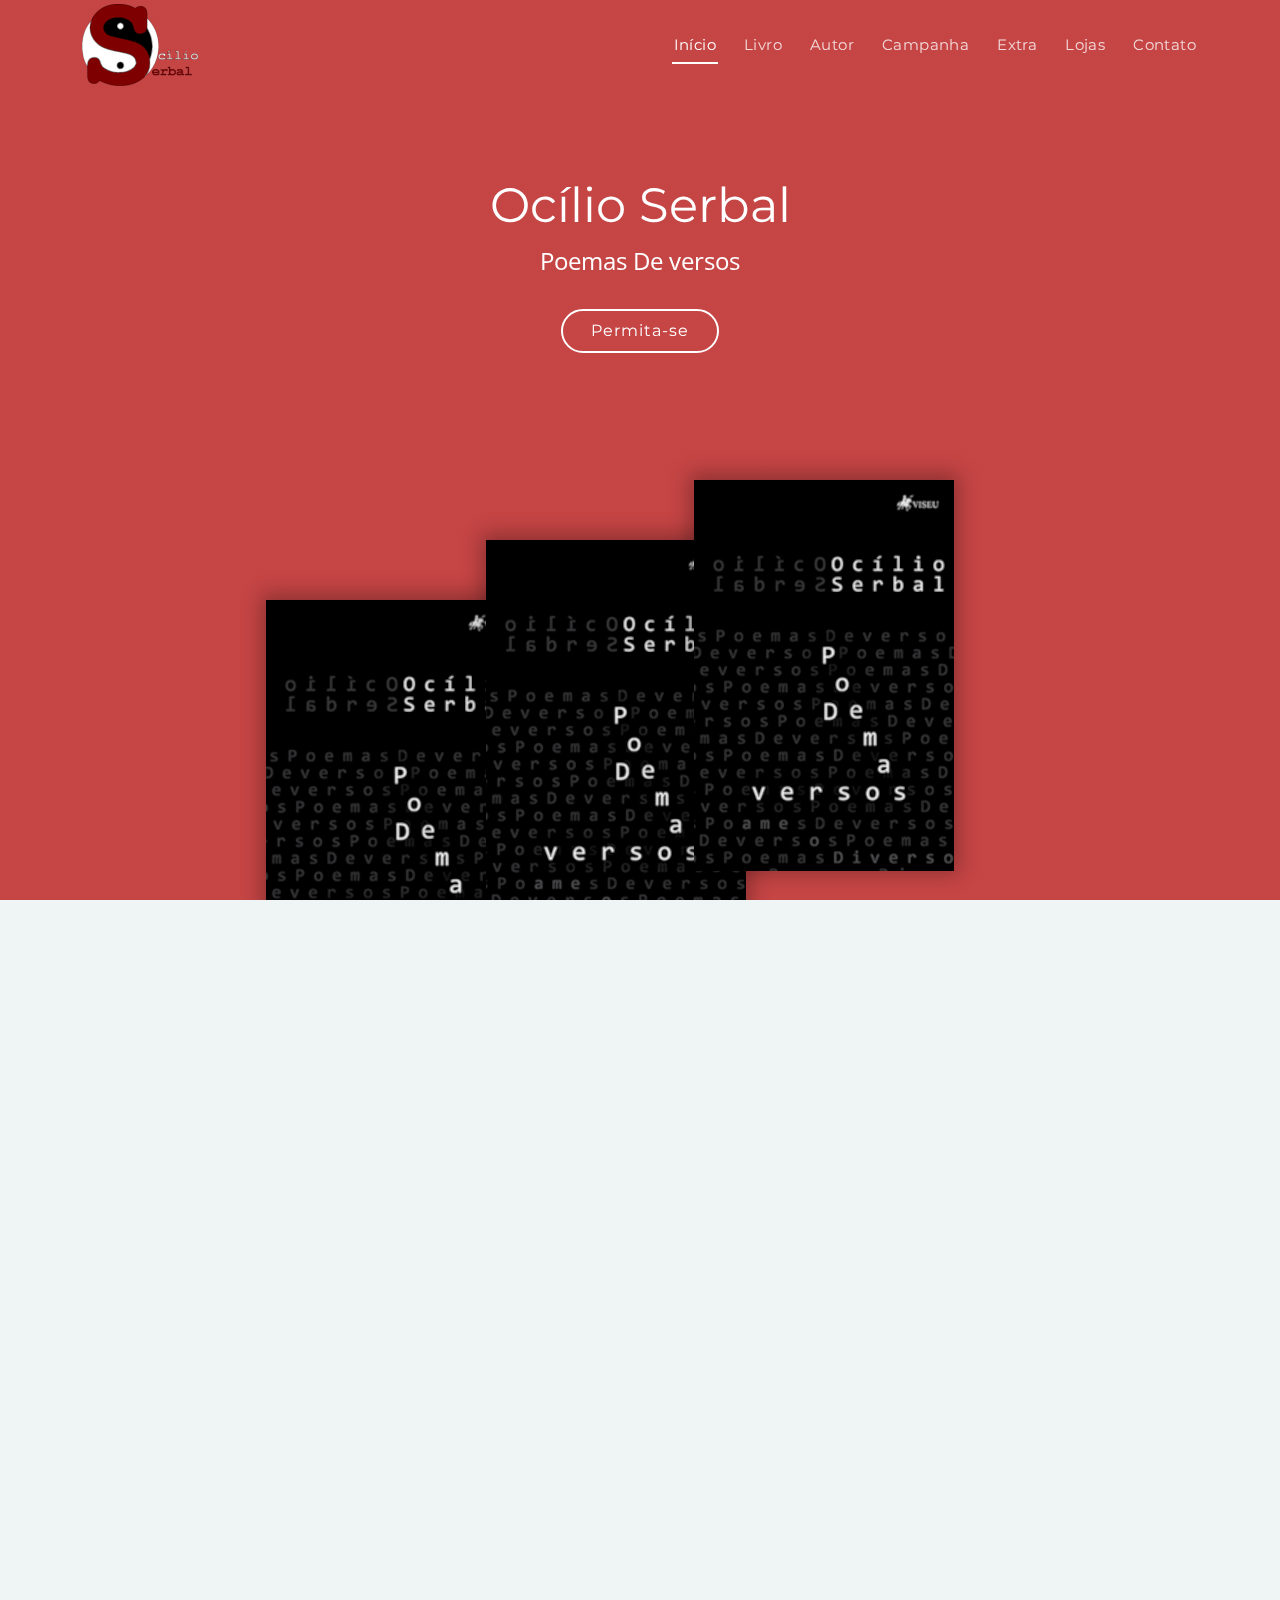
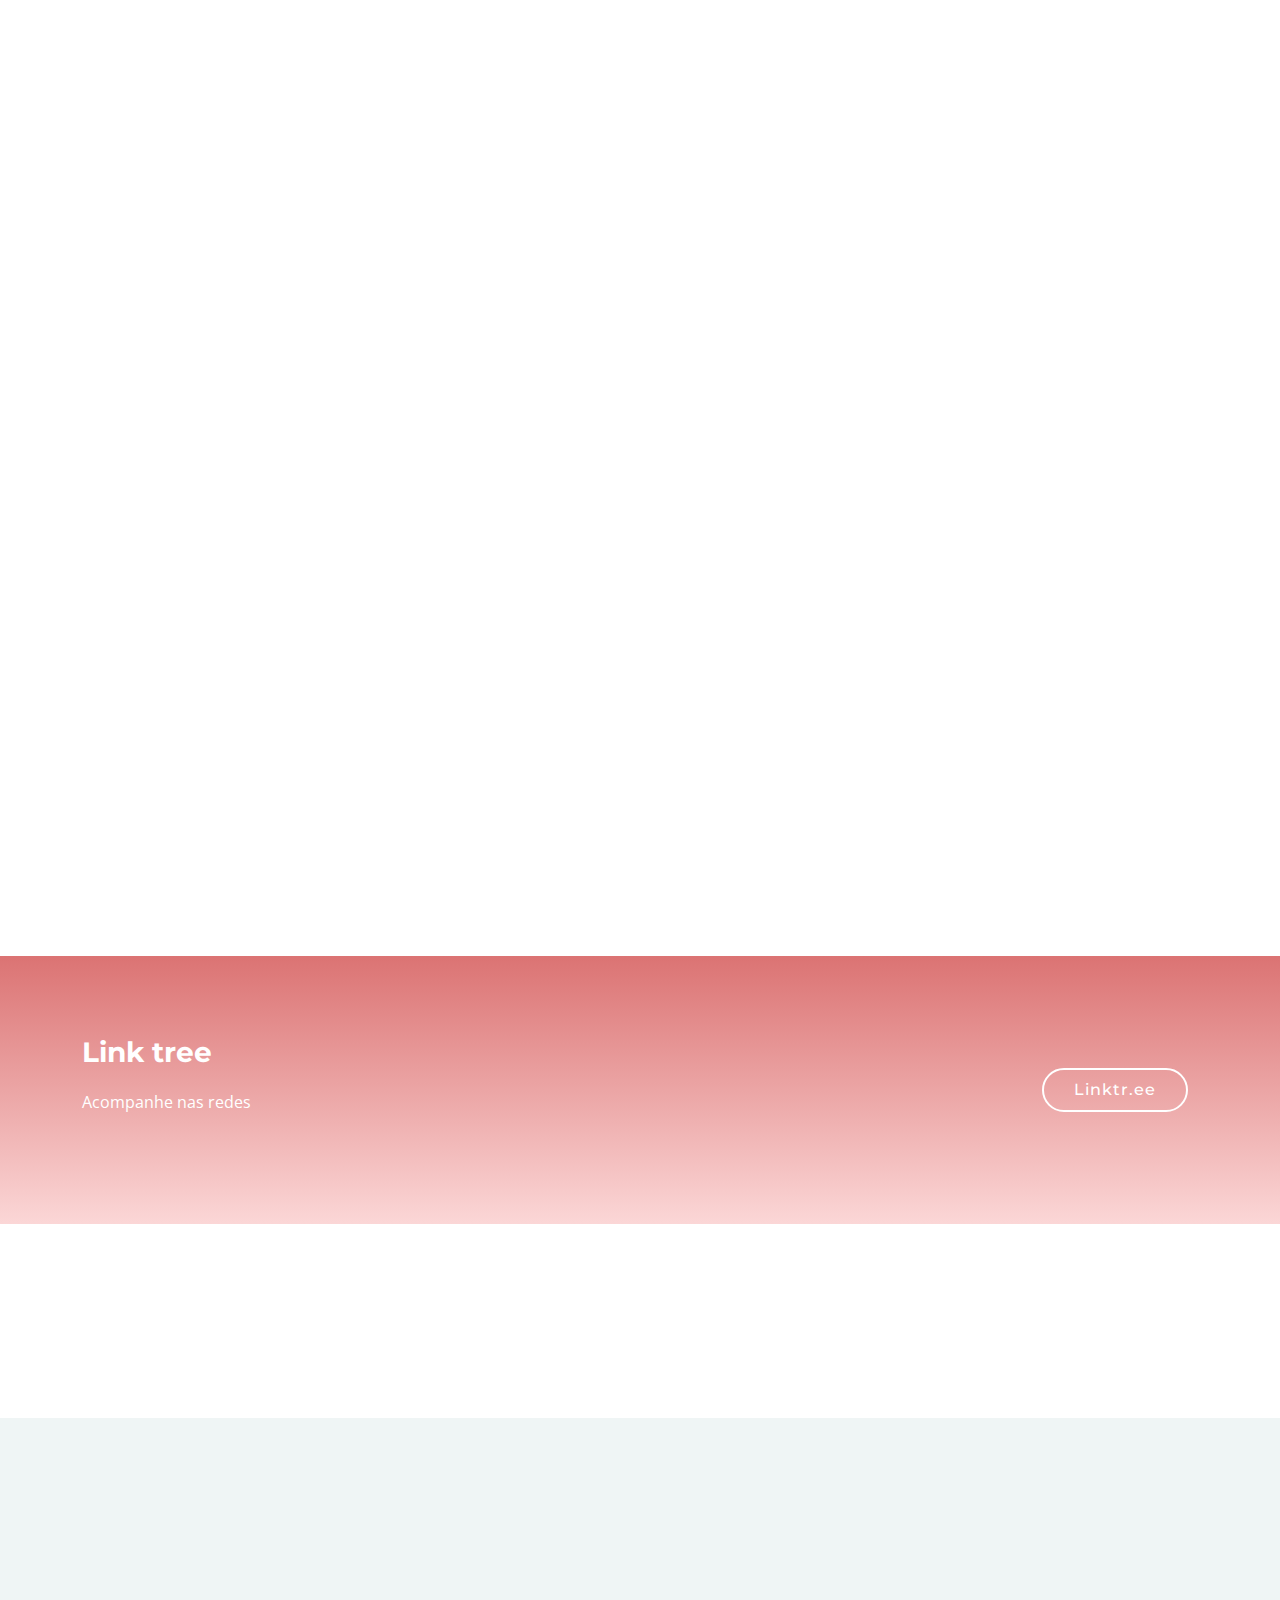
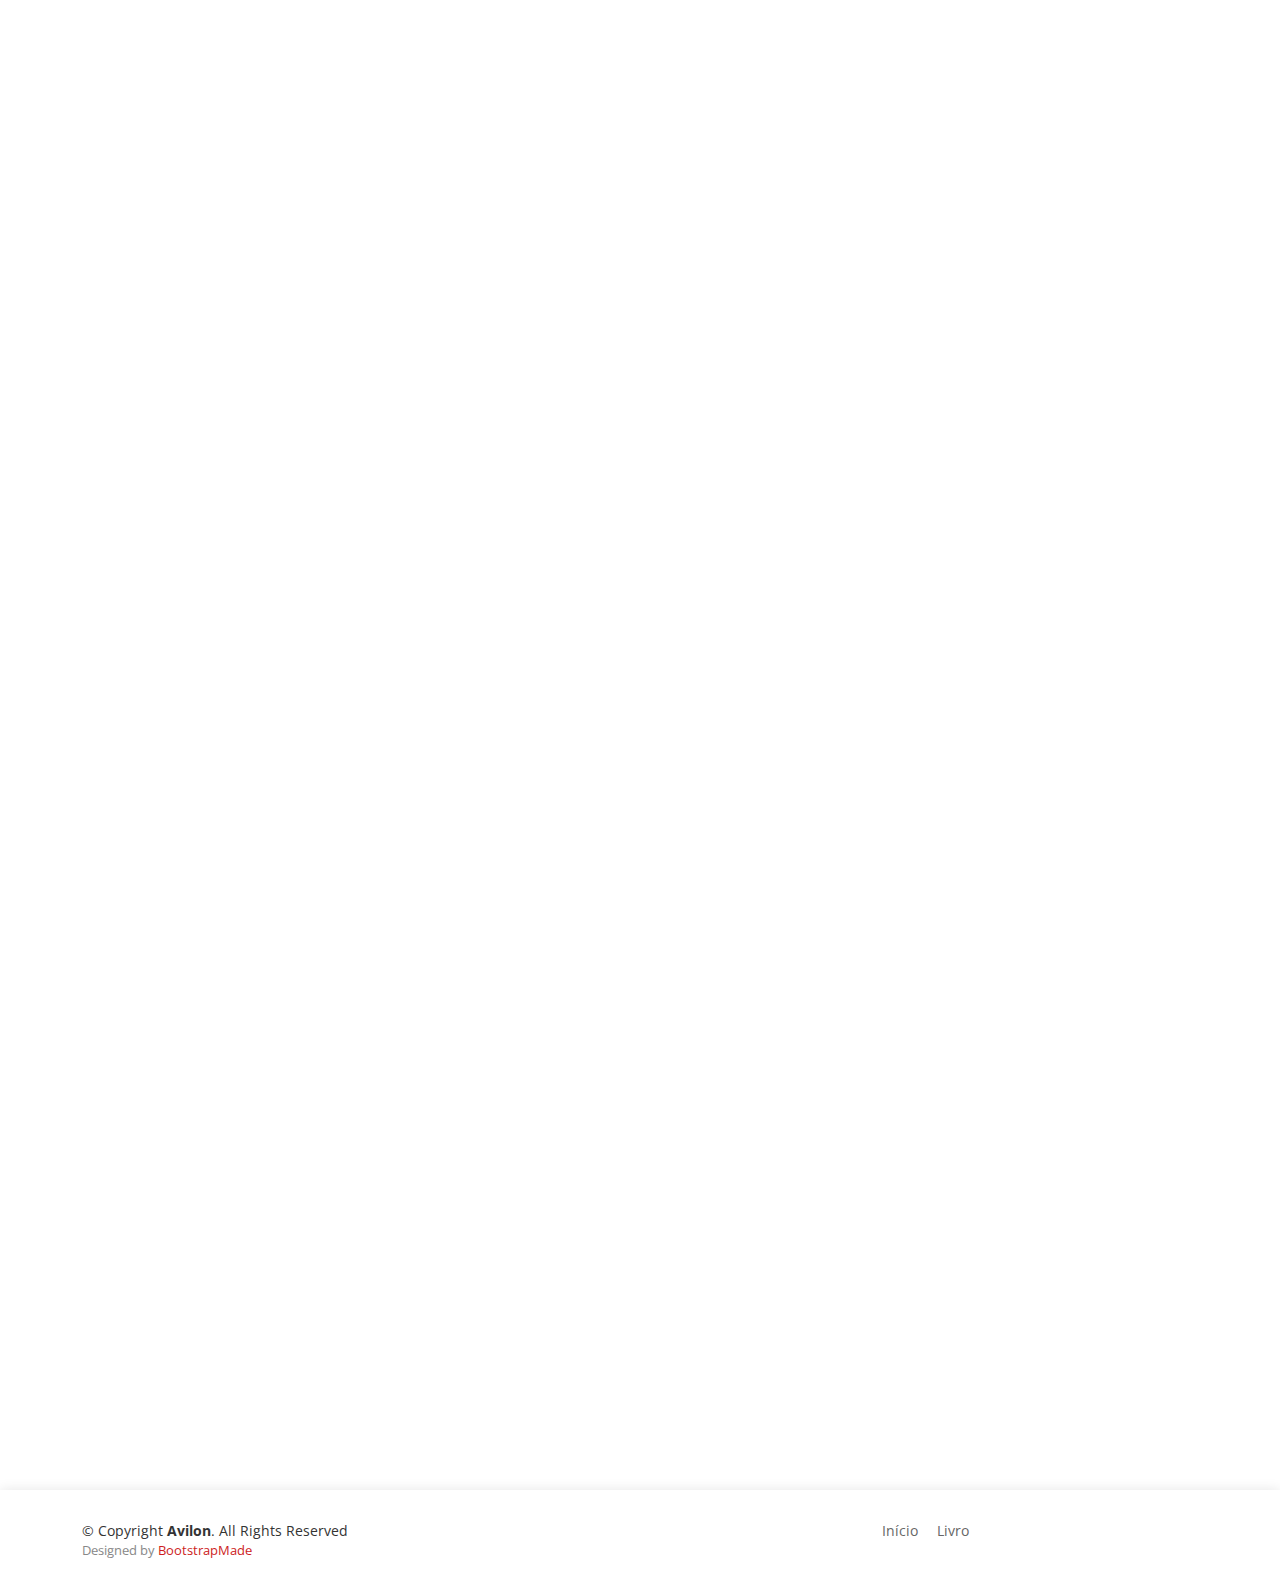
==== commit 94b3ac92: "Update index.html" ====
--- a/index.html
+++ b/index.html
@@ -119,7 +119,7 @@
               <li><i class="bi bi-check-circle"></i> Outros</li>
             </ul>
 			<p>
-			Compre com o autor <a href="https://api.whatsapp.com/send?phone=5551995680971" target="_blank"><img src="assets/img/wa.png" alt="WhatsApp" width="25px" height="25px"></img></a>, ou acesse as <a href="#lojas" class="btn-store scrollto">Lojas</a>
+			Compre com o autor <a href="https://api.whatsapp.com/send?phone=5551995680971" target="_blank"><img src="assets/img/wa.png" alt="WhatsApp" class="facebook"></img></a>, ou acesse as <a href="#lojas" class="btn-store scrollto">Lojas</a>
 			</p>
 		 </div>
         </div>
@@ -702,7 +702,7 @@
               <div>
                 <i class="bi bi-envelope"></i>
                 <p>ocilioserbal@gmail.com</p>
-				<a href="https://api.whatsapp.com/send?phone=5551995680971" target="_blank"><img src="assets/img/wa.png" alt="WhatsApp" width="25px" height="25px"></img></a>
+				<a href="https://api.whatsapp.com/send?phone=5551995680971" target="_blank" class="facebook"><img src="assets/img/wa.png" alt="WhatsApp"></img></a>
 				<p>WhatsApp</p>
               </div>
 
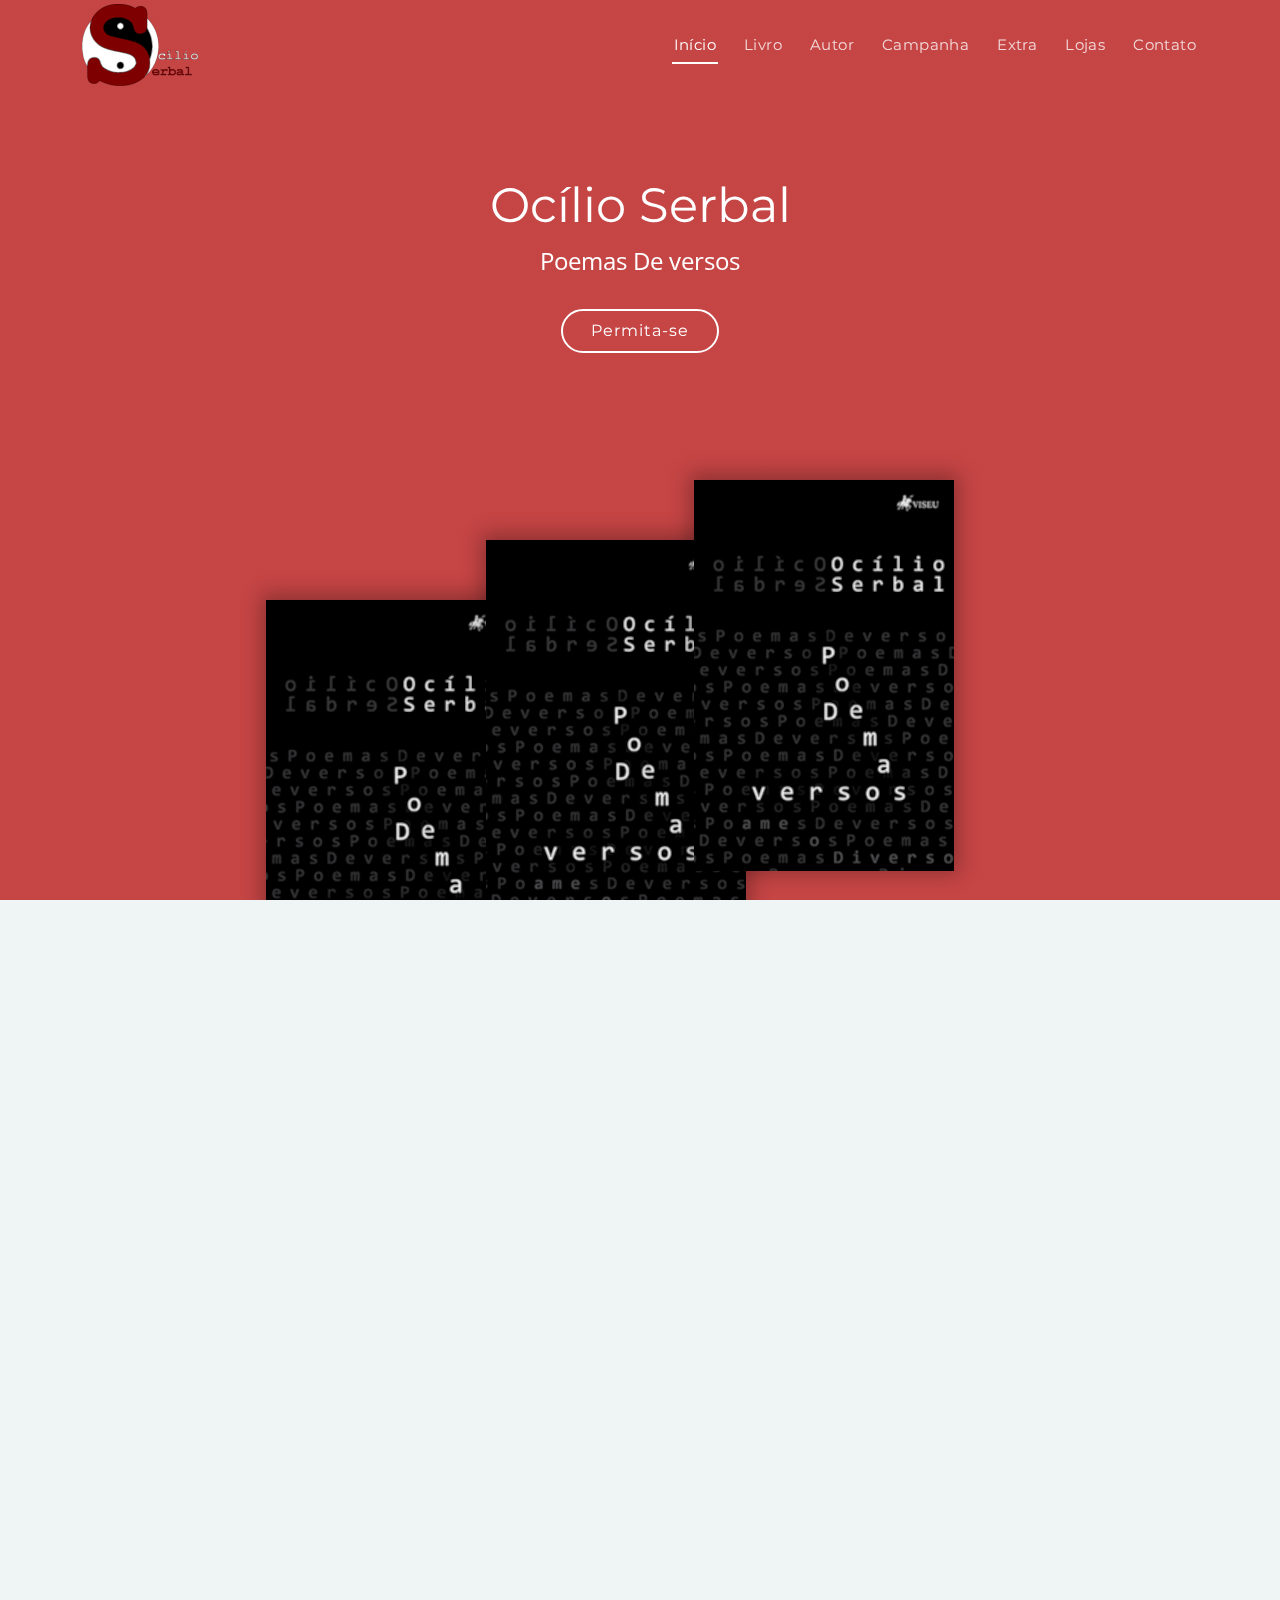
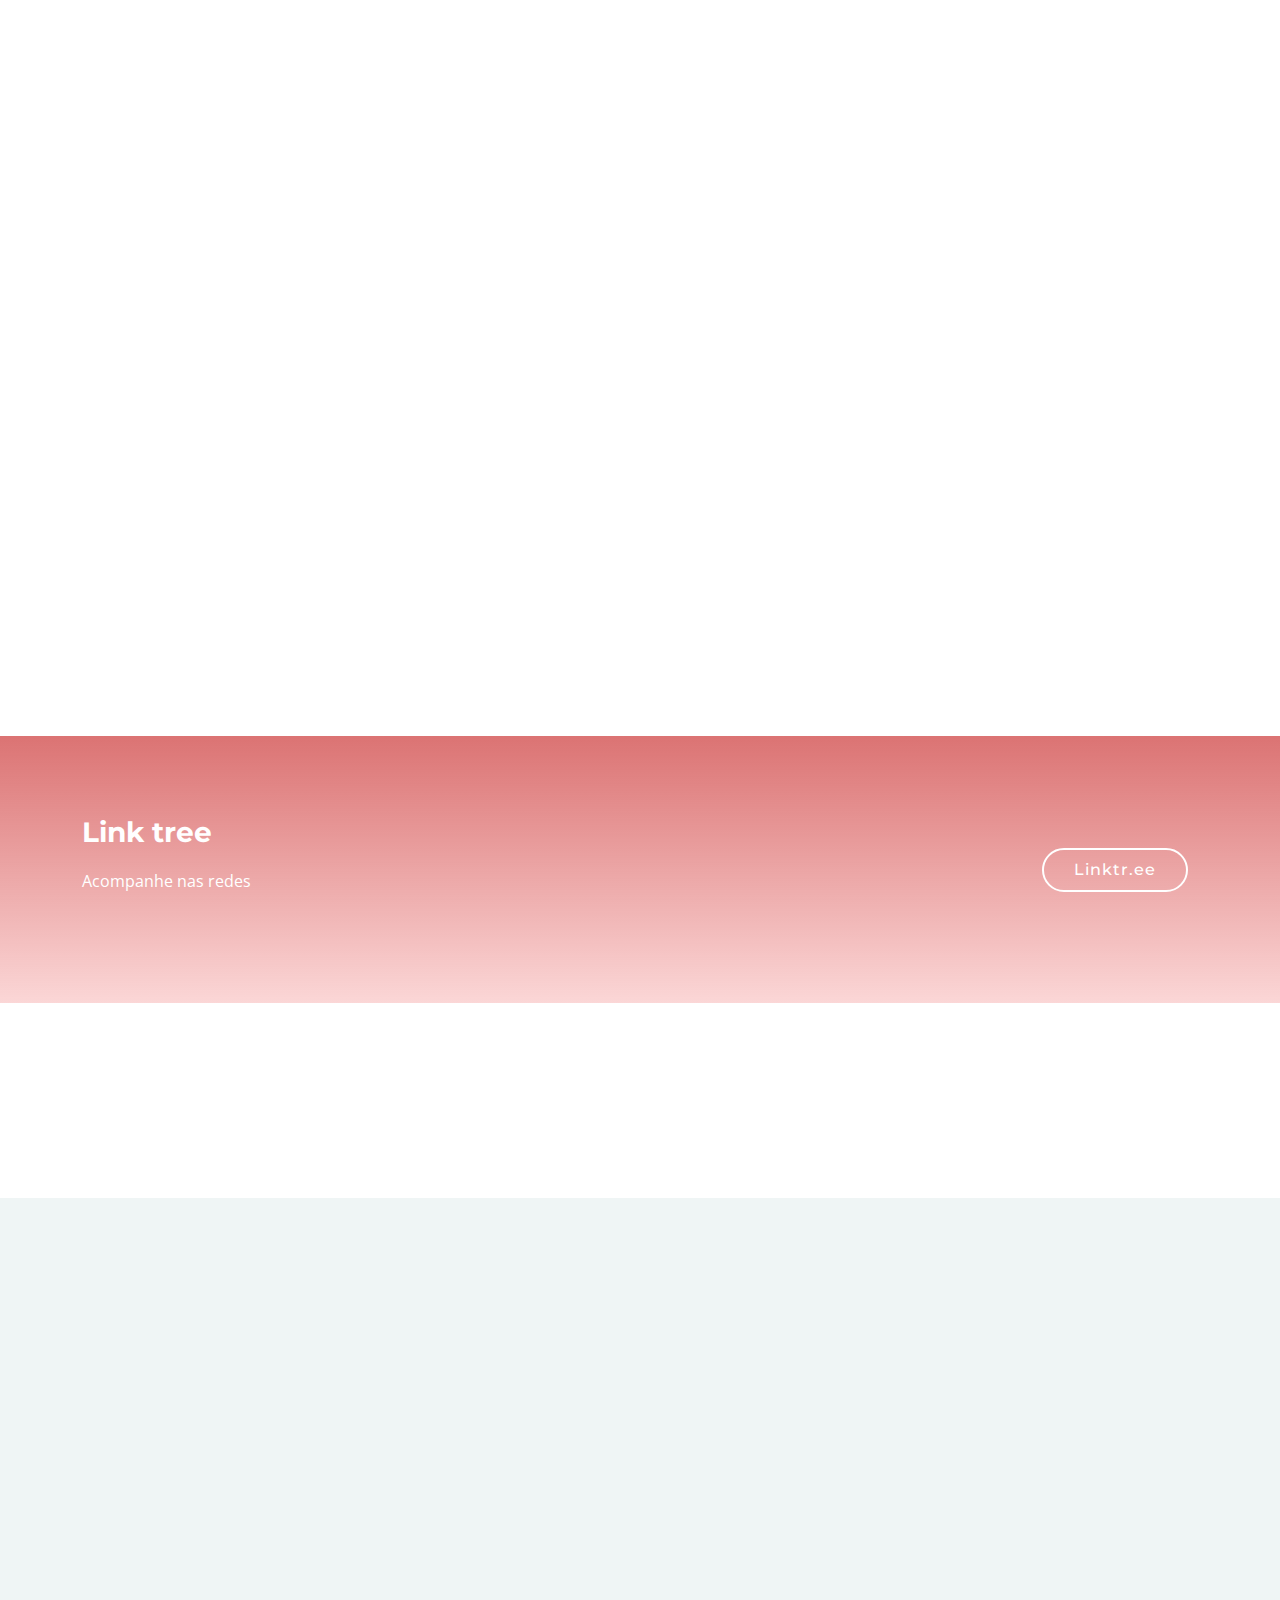
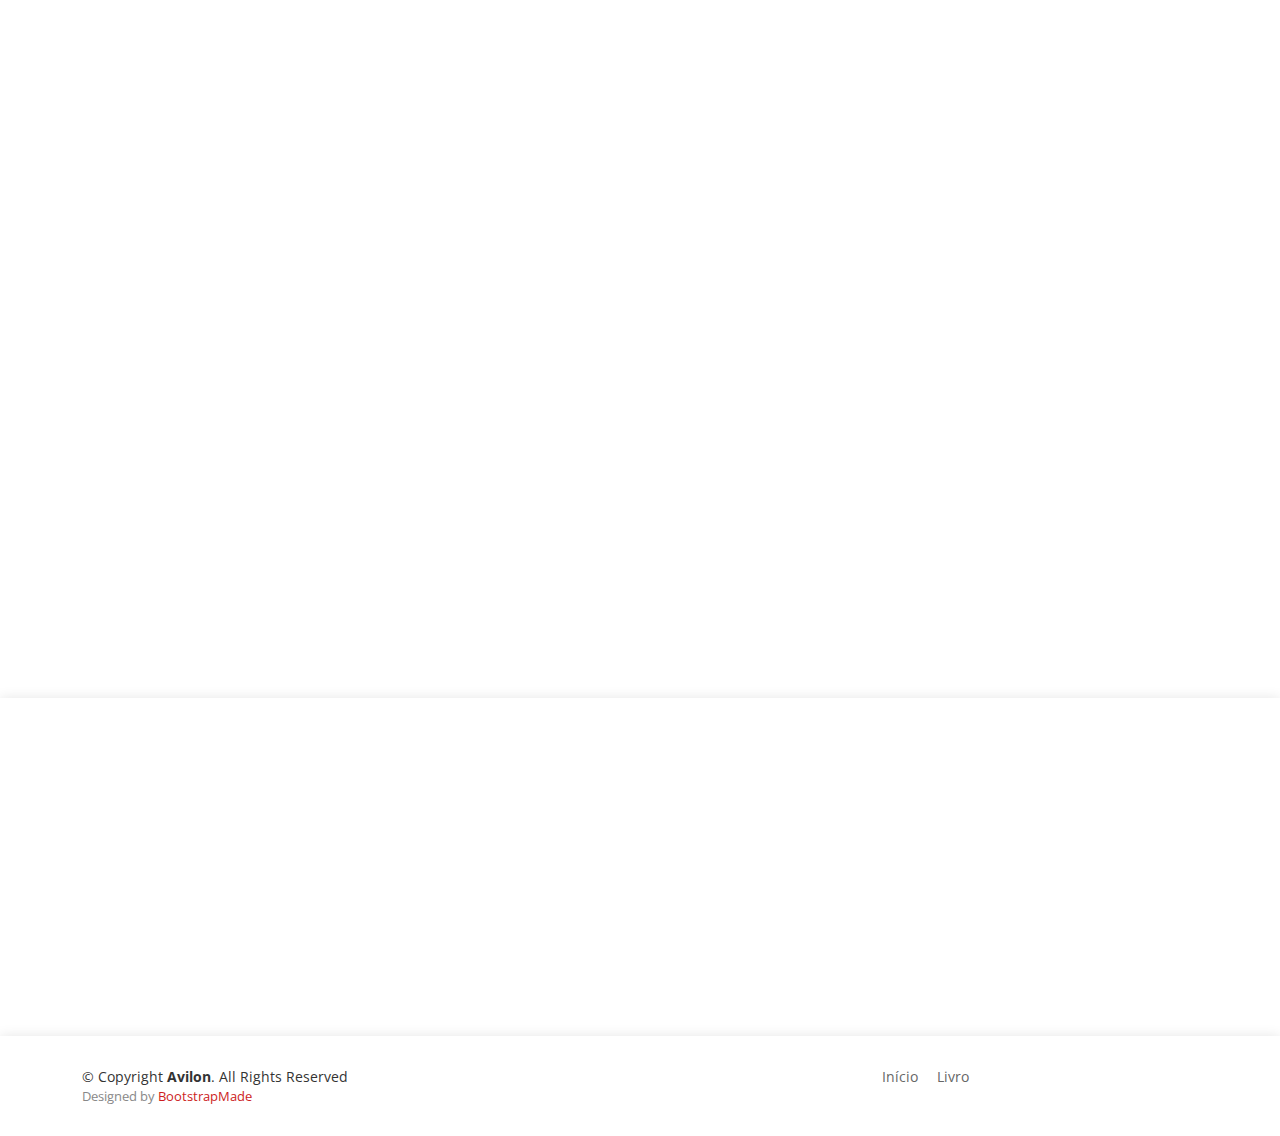
==== commit d3eb9092: "Update index.html" ====
--- a/index.html
+++ b/index.html
@@ -119,7 +119,7 @@
               <li><i class="bi bi-check-circle"></i> Outros</li>
             </ul>
 			<p>
-			Compre com o autor <a href="https://api.whatsapp.com/send?phone=5551995680971" target="_blank"><img src="assets/img/wa.png" alt="WhatsApp" class="facebook"></img></a>, ou acesse as <a href="#lojas" class="btn-store scrollto">Lojas</a>
+			Compre com o autor <a href="https://api.whatsapp.com/send?phone=5551995680971" target="_blank"><img src="assets/img/wa.png" alt="WhatsApp" width="25px" height="25px"></img></a>, ou acesse as <a href="#lojas" class="btn-store scrollto">Lojas</a>
 			</p>
 		 </div>
         </div>
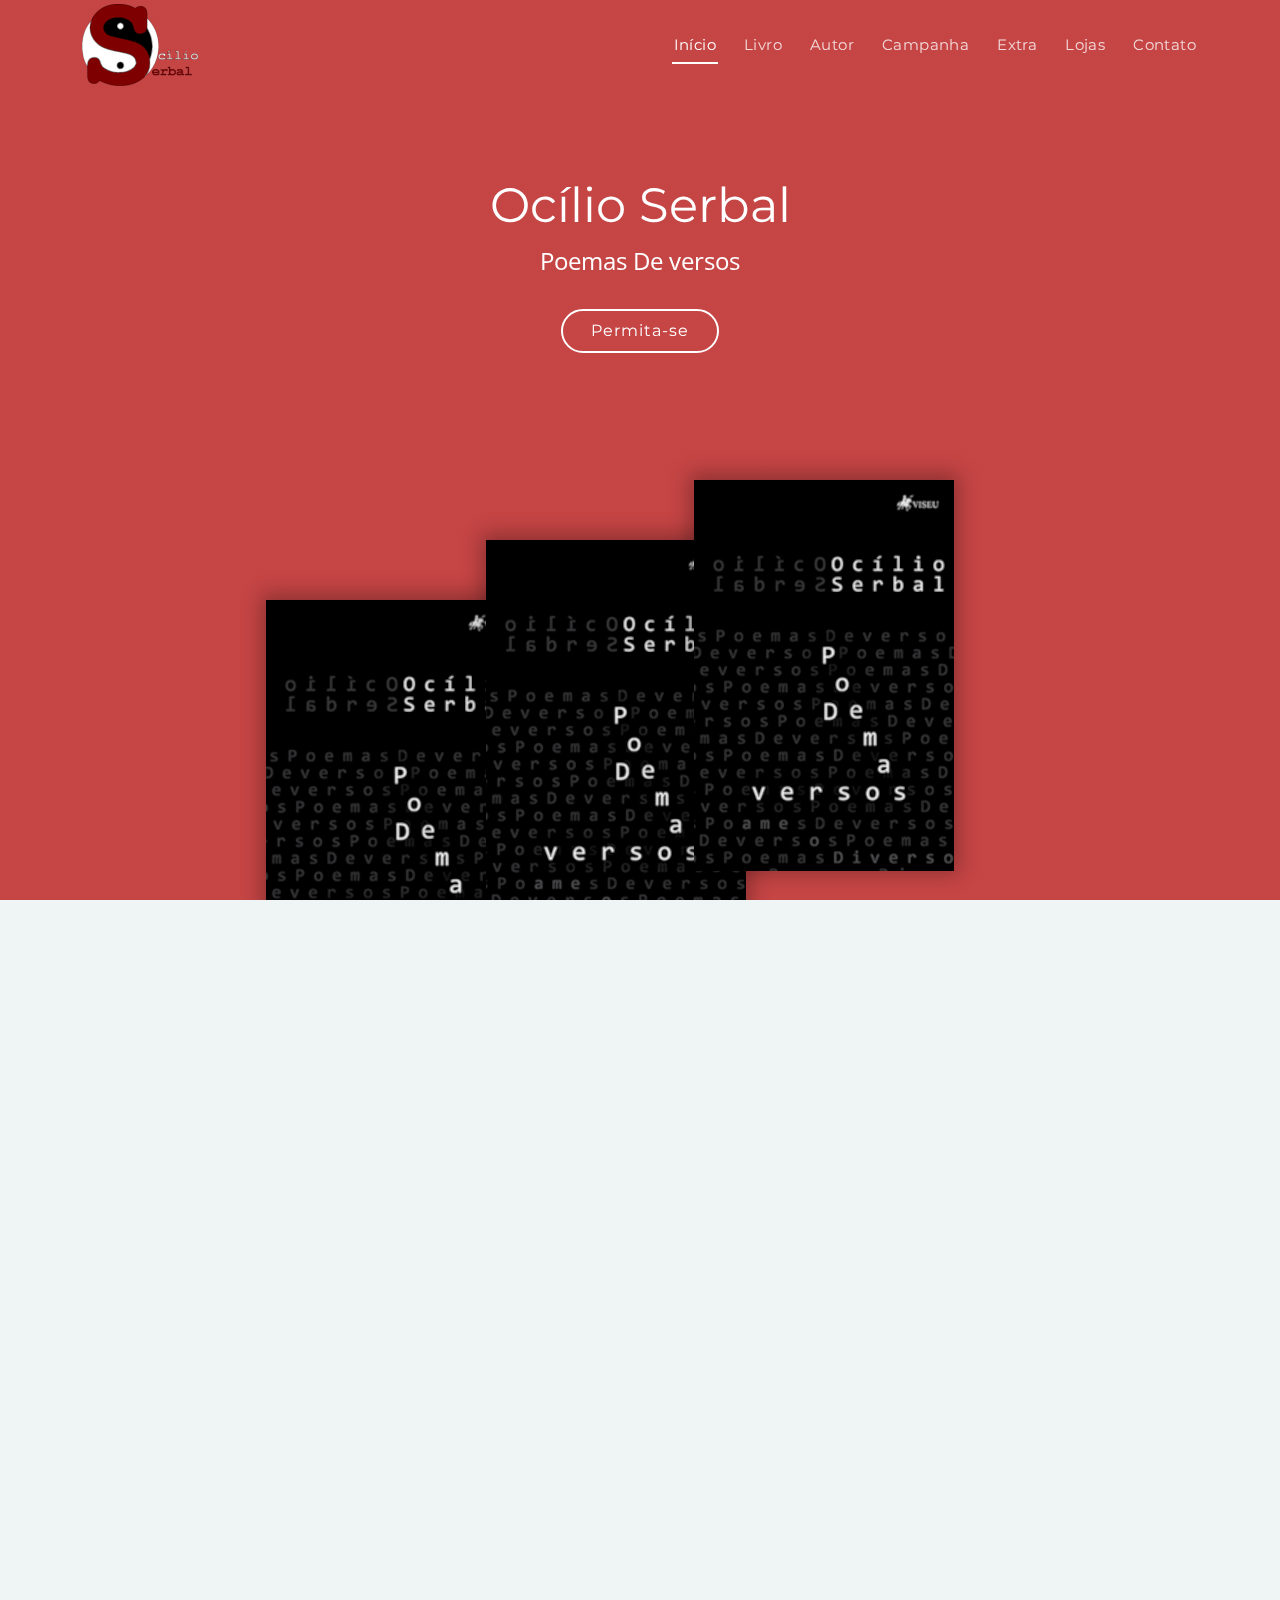
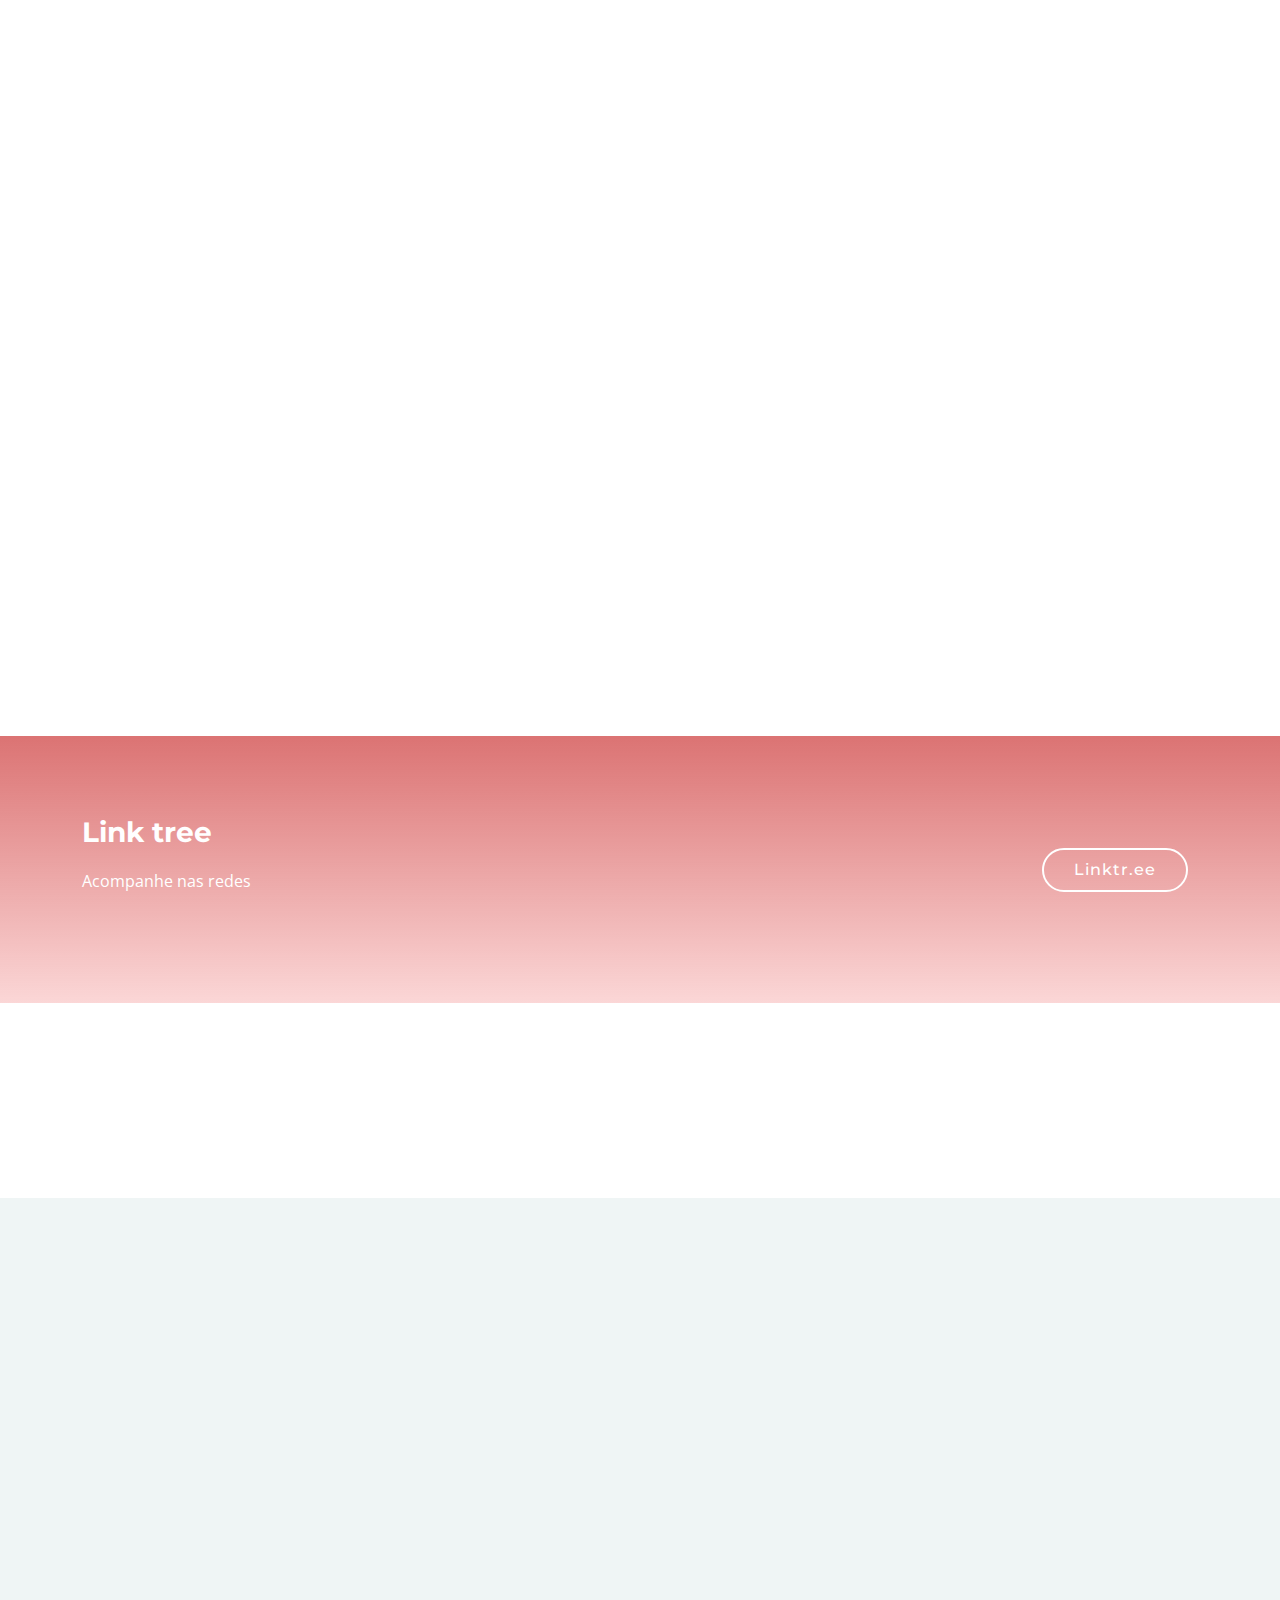
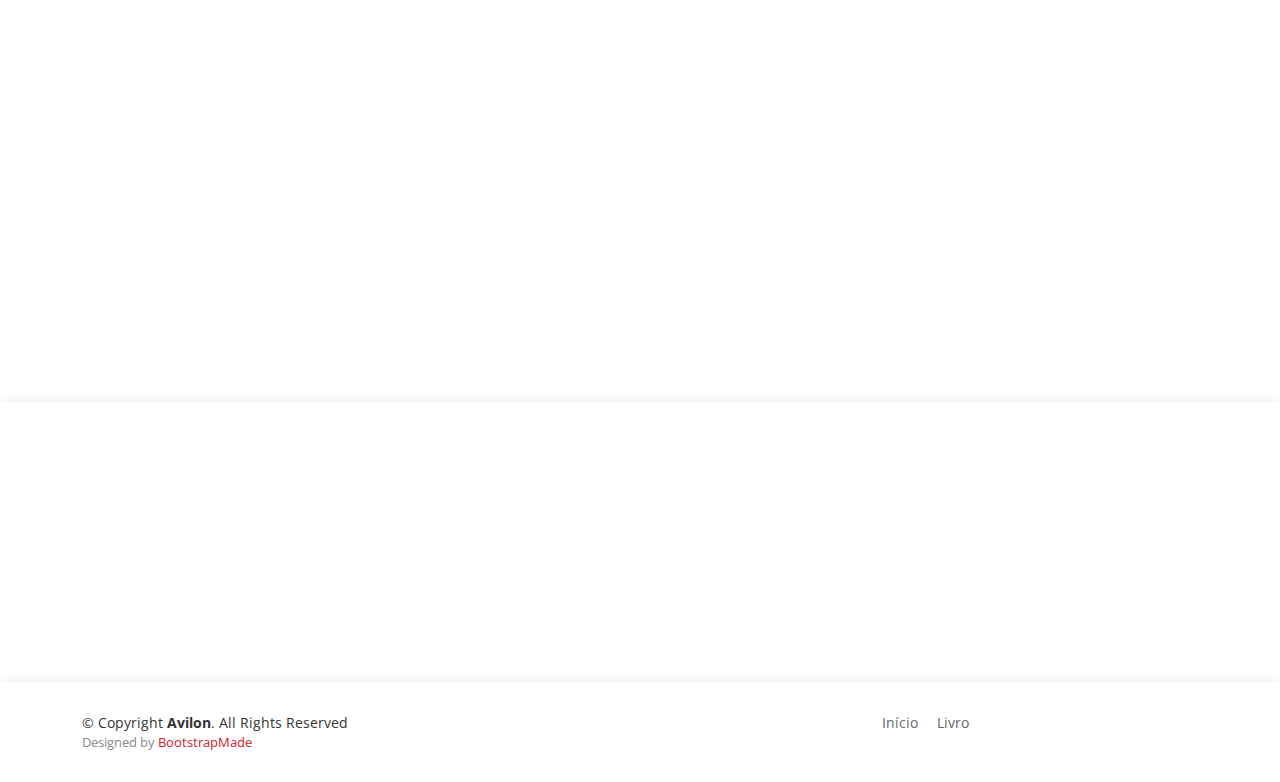
==== commit 4b50653d: "update" ====
--- a/index.html
+++ b/index.html
@@ -119,7 +119,7 @@
               <li><i class="bi bi-check-circle"></i> Outros</li>
             </ul>
 			<p>
-			Compre com o autor <a href="https://api.whatsapp.com/send?phone=5551995680971" target="_blank"><img src="assets/img/wa.png" alt="WhatsApp" width="25px" height="25px"></img></a>, ou acesse as <a href="#lojas" class="btn-store scrollto">Lojas</a>
+			Compre com o autor <a href="https://api.whatsapp.com/send?phone=5551995680971" target="_blank"><img src="assets/img/wa.png" alt="WhatsApp" width="10px" height="10px"></img></a>, ou acesse as <a href="#gallery" class="btn-store scrollto">Lojas</a>
 			</p>
 		 </div>
         </div>
@@ -128,7 +128,7 @@
     </section><!-- End About Section -->
 	
 	<!-- ======= Poems Section ======= -->
-    <section id="gallery">
+    <section id="gallery2">
       <div class="container-fluid" data-aos="fade-up">
         <div class="section-header">
           <h3 class="section-title">Poemas</h3>
@@ -615,7 +615,7 @@
     </section><!-- End Team Section -->
 
     <!-- ======= Lojas Section ======= -->
-    <section id="lojas">
+    <section id="gallery">
       <div class="container-fluid" data-aos="fade-up">
         <div class="section-header">
           <h3 class="section-title">Lojas</h3>
@@ -702,7 +702,7 @@
               <div>
                 <i class="bi bi-envelope"></i>
                 <p>ocilioserbal@gmail.com</p>
-				<a href="https://api.whatsapp.com/send?phone=5551995680971" target="_blank" class="facebook"><img src="assets/img/wa.png" alt="WhatsApp"></img></a>
+				<a href="https://api.whatsapp.com/send?phone=5551995680971" target="_blank"><img src="assets/img/wa.png" alt="WhatsApp" width="15px" height="15px"></img></a>
 				<p>WhatsApp</p>
               </div>
 
--- a/assets/css/style.css
+++ b/assets/css/style.css
@@ -1231,6 +1231,53 @@
 }
 
 #gallery .gallery-item:hover .gallery-overlay {
+  opacity: 1;
+  background: rgba(0, 0, 0, 0.7);
+}
+
+/* Gallery2 Section
+--------------------------------*/
+#gallery2 {
+  background: #fff;
+  padding: 60px 0 0 0;
+  overflow: hidden;
+}
+
+#gallery2 .container-fluid {
+  padding: 0px;
+}
+
+#gallery2 .gallery-overlay {
+  position: absolute;
+  top: 0;
+  right: 0;
+  bottom: 0;
+  left: 0;
+  width: 100%;
+  height: 100%;
+  opacity: 1;
+  transition: all ease-in-out 0.4s;
+}
+
+#gallery2 .gallery-item {
+  overflow: hidden;
+  position: relative;
+  padding: 0;
+  vertical-align: middle;
+  text-align: center;
+  padding-bottom: 10px;
+}
+
+#gallery2 .gallery-item img {
+  transition: all ease-in-out 0.4s;
+  width: 70%;
+}
+
+#gallery2 .gallery-item:hover img {
+  transform: scale(1.1);
+}
+
+#gallery2 .gallery-item:hover .gallery-overlay {
   opacity: 1;
   background: rgba(0, 0, 0, 0.7);
 }
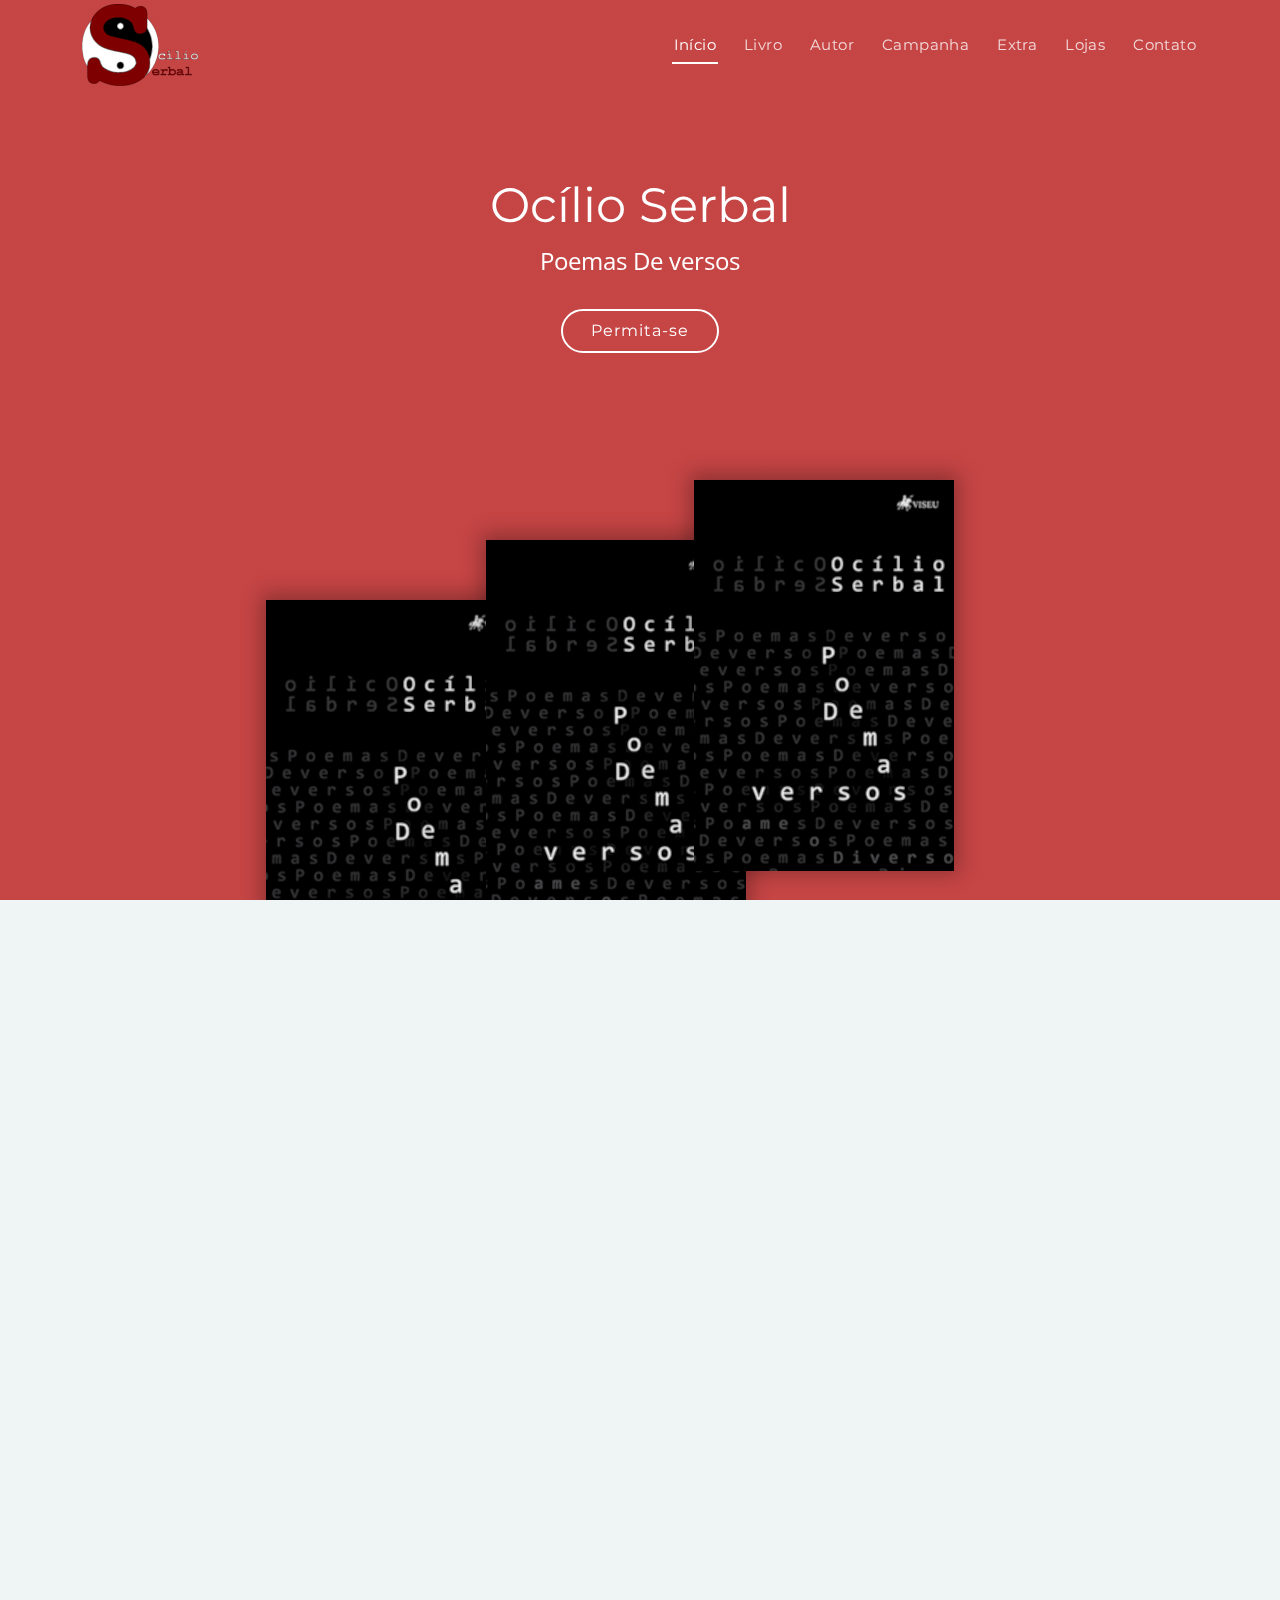
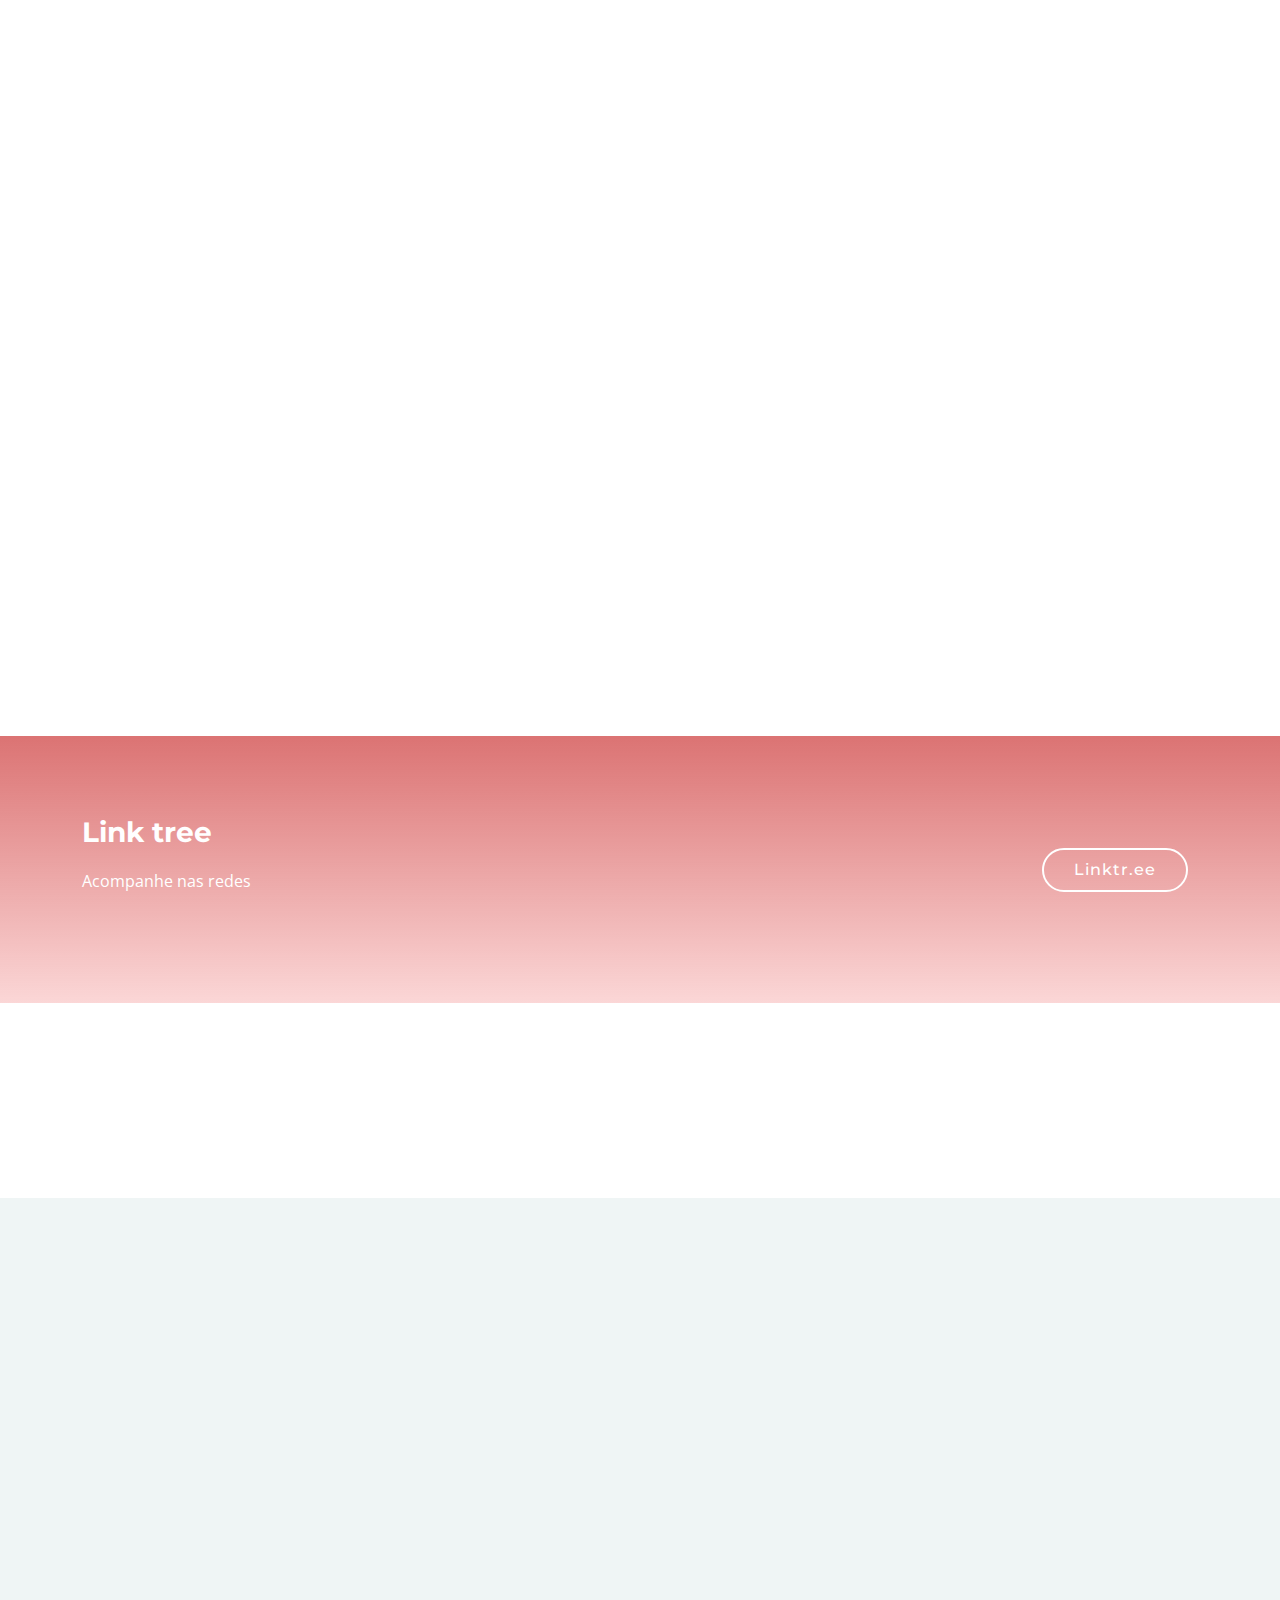
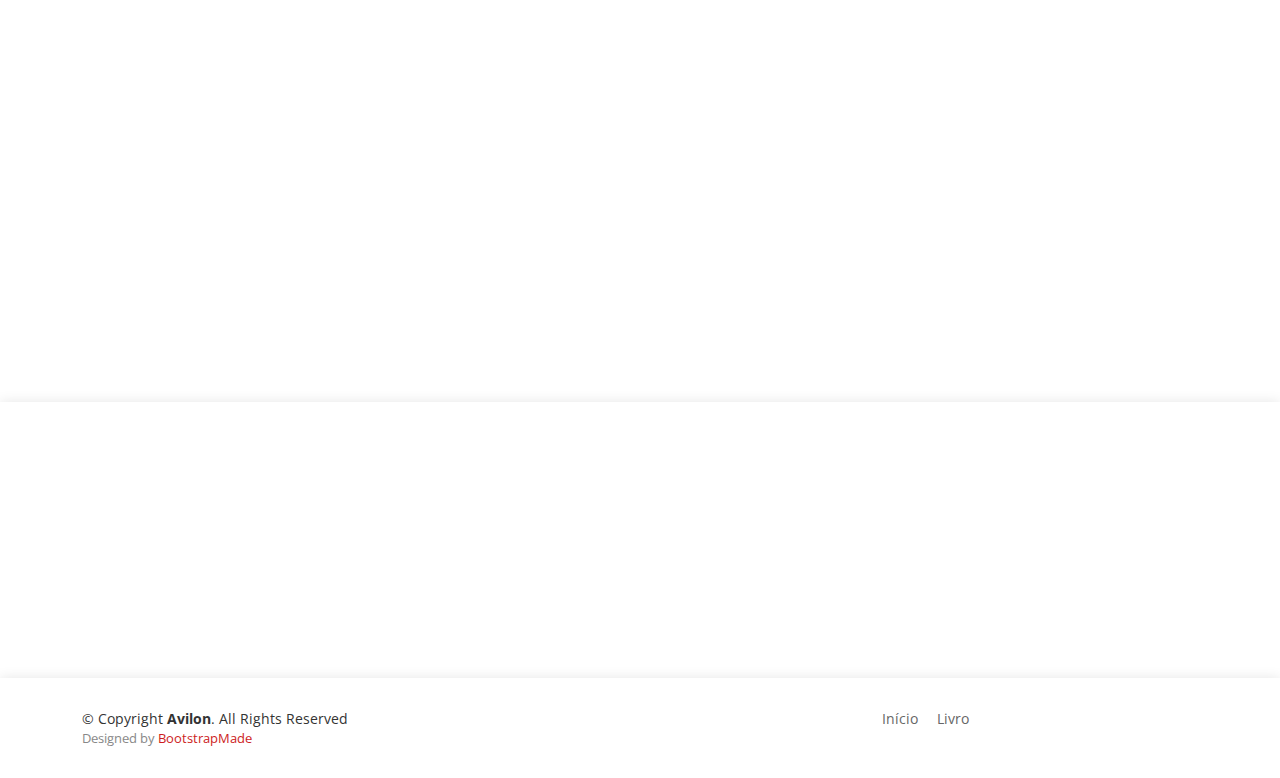
==== commit 00e3a796: "Update index.html" ====
--- a/index.html
+++ b/index.html
@@ -119,7 +119,7 @@
               <li><i class="bi bi-check-circle"></i> Outros</li>
             </ul>
 			<p>
-			Compre com o autor <a href="https://api.whatsapp.com/send?phone=5551995680971" target="_blank"><img src="assets/img/wa.png" alt="WhatsApp" width="10px" height="10px"></img></a>, ou acesse as <a href="#gallery" class="btn-store scrollto">Lojas</a>
+			Compre com o autor <a href="https://api.whatsapp.com/send?phone=5551995680971" target="_blank"><img src="assets/img/wa.png" alt="WhatsApp" width="25px" height="25px"></img></a>, ou acesse as <a href="#gallery" class="btn-store scrollto">Lojas</a>
 			</p>
 		 </div>
         </div>
@@ -140,9 +140,9 @@
 
           <div class="col-lg-4 col-md-6">
             <div class="gallery-item">
-              <a class="gallery-lightbox">
-                <img src="assets/img/poems/escravidinha.png" alt="">
-              </a>
+			<a target="_blank" href="assets/img/poems/escravidinha.png">
+                <img src="assets/img/poems/escravidinha.png" alt="" class="gallery-lightbox">
+              </img></a>
             </div>
           </div>
 
@@ -702,8 +702,8 @@
               <div>
                 <i class="bi bi-envelope"></i>
                 <p>ocilioserbal@gmail.com</p>
-				<a href="https://api.whatsapp.com/send?phone=5551995680971" target="_blank"><img src="assets/img/wa.png" alt="WhatsApp" width="15px" height="15px"></img></a>
-				<p>WhatsApp</p>
+				<p><a href="https://api.whatsapp.com/send?phone=5551995680971" target="_blank"><img src="assets/img/wa.png" alt="WhatsApp" width="25px" height="25px"></img></a>
+				WhatsApp</p>
               </div>
 
             </div>
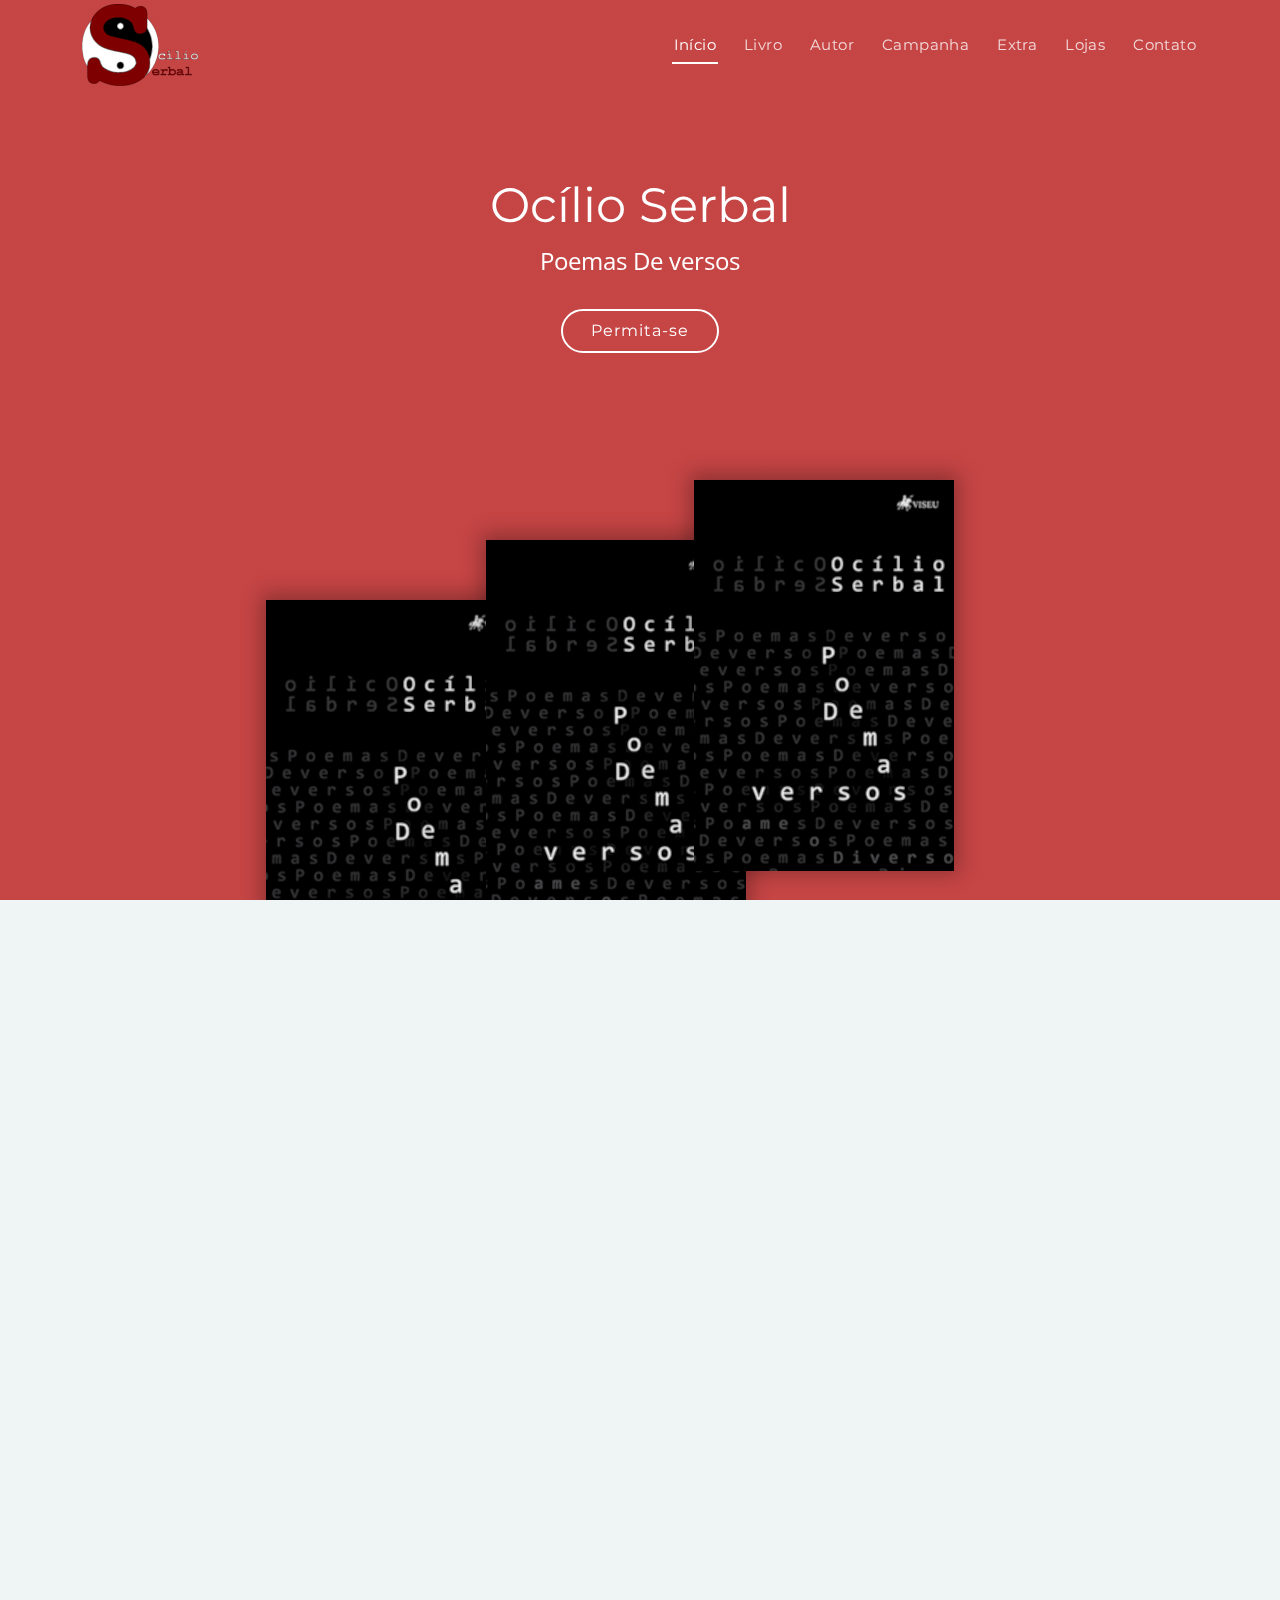
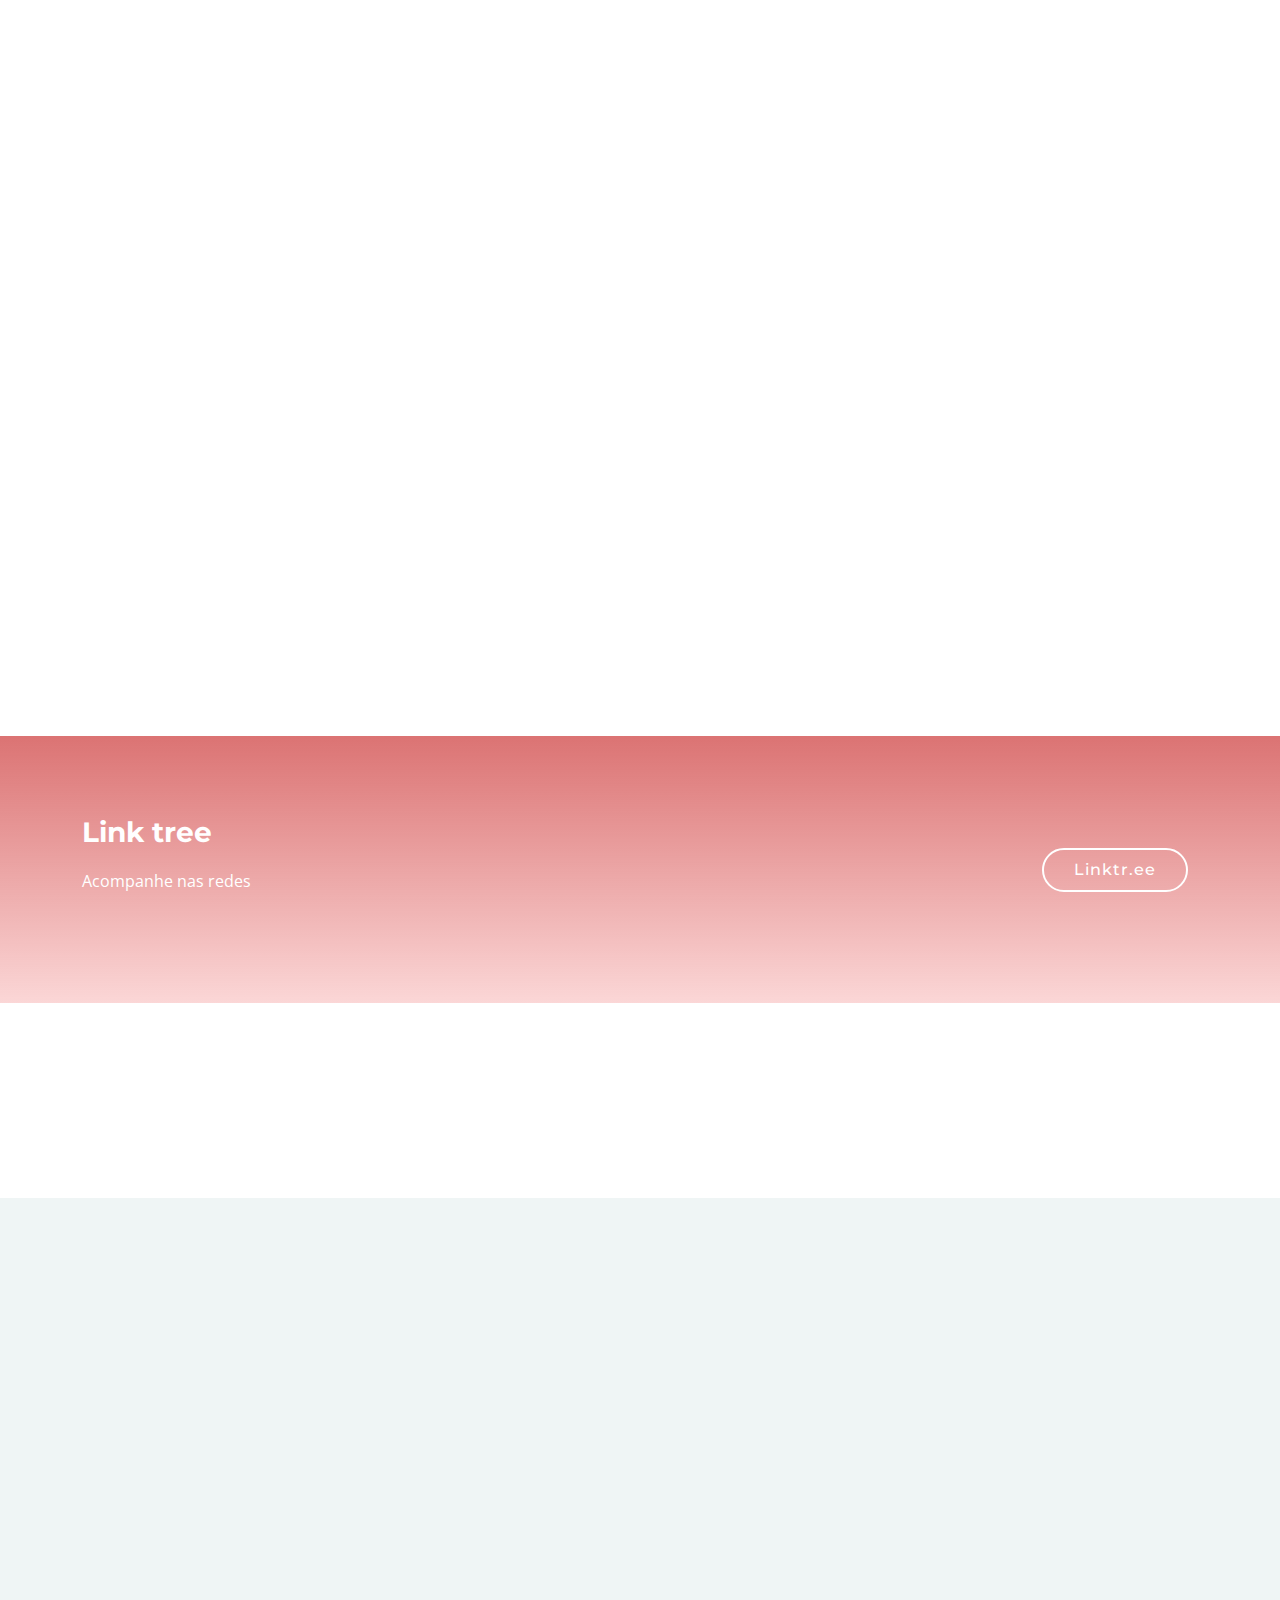
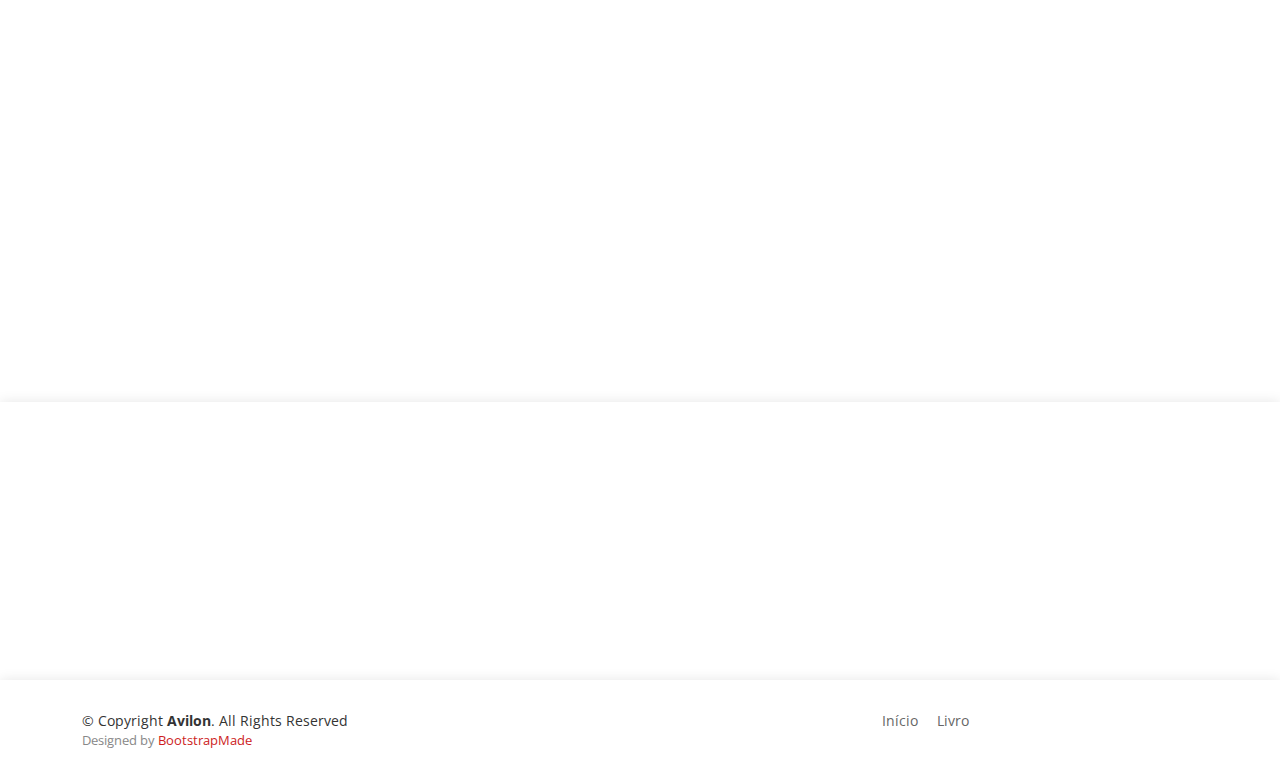
==== commit 3d505120: "Update index.html" ====
--- a/index.html
+++ b/index.html
@@ -119,7 +119,7 @@
               <li><i class="bi bi-check-circle"></i> Outros</li>
             </ul>
 			<p>
-			Compre com o autor <a href="https://api.whatsapp.com/send?phone=5551995680971" target="_blank"><img src="assets/img/wa.png" alt="WhatsApp" width="25px" height="25px"></img></a>, ou acesse as <a href="#gallery" class="btn-store scrollto">Lojas</a>
+			Compre com o autor <a href="https://api.whatsapp.com/send?phone=5551995680971" target="_blank"><img src="assets/img/wa.png" alt="WhatsApp" width="50px" height="50px"></img></a>, ou acesse as <a href="#gallery" class="btn-store scrollto">Lojas</a>
 			</p>
 		 </div>
         </div>
@@ -148,41 +148,41 @@
 
           <div class="col-lg-4 col-md-6">
             <div class="gallery-item">
-              <a class="gallery-lightbox">
-                <img src="assets/img/poems/devir.jpg" alt="">
-              </a>
-            </div>
-          </div>
-
-          <div class="col-lg-4 col-md-6">
-            <div class="gallery-item">
-              <a class="gallery-lightbox">
-                <img src="assets/img/poems/passo.jpg" alt="">
-              </a>
-            </div>
-          </div>
-
-          <div class="col-lg-4 col-md-6">
-            <div class="gallery-item">
-              <a class="gallery-lightbox">
-                <img src="assets/img/poems/letrando.png" alt="">
-              </a>
-            </div>
-          </div>
-
-          <div class="col-lg-4 col-md-6">
-            <div class="gallery-item">
-              <a class="gallery-lightbox">
-                <img src="assets/img/poems/alvo.jpg" alt="">
-              </a>
-            </div>
-          </div>
-
-          <div class="col-lg-4 col-md-6">
-            <div class="gallery-item">
-              <a class="gallery-lightbox">
-                <img src="assets/img/poems/sagredo.png" alt="">
-              </a>
+			<a target="_blank" href="assets/img/poems/devir.jpg">    
+                <img src="assets/img/poems/devir.jpg" alt="" class="gallery-lightbox">
+			</img></a>
+            </div>
+          </div>
+
+          <div class="col-lg-4 col-md-6">
+            <div class="gallery-item">
+			<a target="_blank" href="assets/img/poems/passo.jpg">    
+                <img src="assets/img/poems/passo.jpg" alt="" class="gallery-lightbox">
+			</img></a>
+            </div>
+          </div>
+
+          <div class="col-lg-4 col-md-6">
+            <div class="gallery-item">
+            <a target="_blank" href="assets/img/poems/letrando.png">    
+                <img src="assets/img/poems/letrando.png" alt="" class="gallery-lightbox">
+			</img></a>
+            </div>
+          </div>
+
+          <div class="col-lg-4 col-md-6">
+            <div class="gallery-item">
+            <a target="_blank" href="assets/img/poems/alvo.jpg">    
+                <img src="assets/img/poems/alvo.jpg" alt="" class="gallery-lightbox">
+			</img></a>
+            </div>
+          </div>
+
+          <div class="col-lg-4 col-md-6">
+            <div class="gallery-item">
+            <a target="_blank" href="assets/img/poems/sagredo.png">    
+                <img src="assets/img/poems/sagredo.png" alt="" class="gallery-lightbox">
+			</img></a>
             </div>
           </div>
 
@@ -702,7 +702,7 @@
               <div>
                 <i class="bi bi-envelope"></i>
                 <p>ocilioserbal@gmail.com</p>
-				<p><a href="https://api.whatsapp.com/send?phone=5551995680971" target="_blank"><img src="assets/img/wa.png" alt="WhatsApp" width="25px" height="25px"></img></a>
+				<p><a href="https://api.whatsapp.com/send?phone=5551995680971" target="_blank"><img src="assets/img/wa.png" alt="WhatsApp" width="50px" height="50px"></img></a>
 				WhatsApp</p>
               </div>
 
